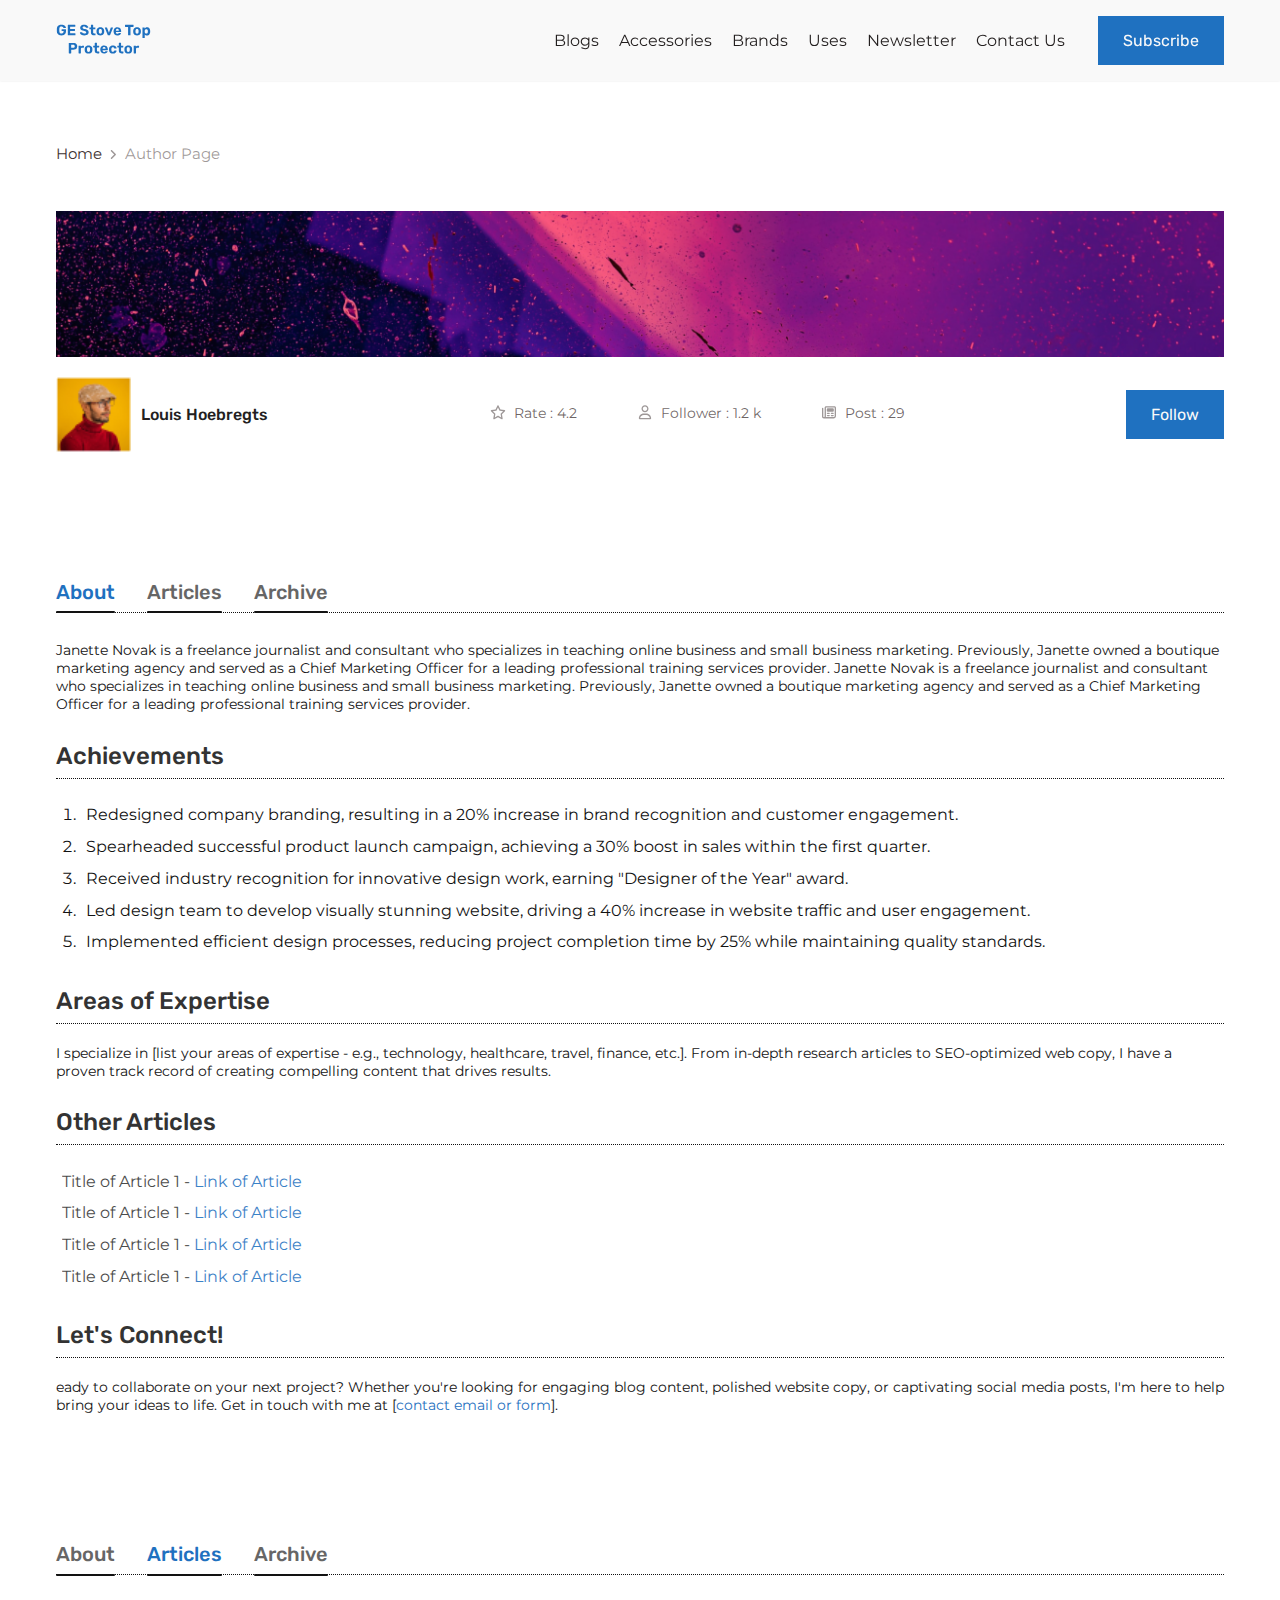
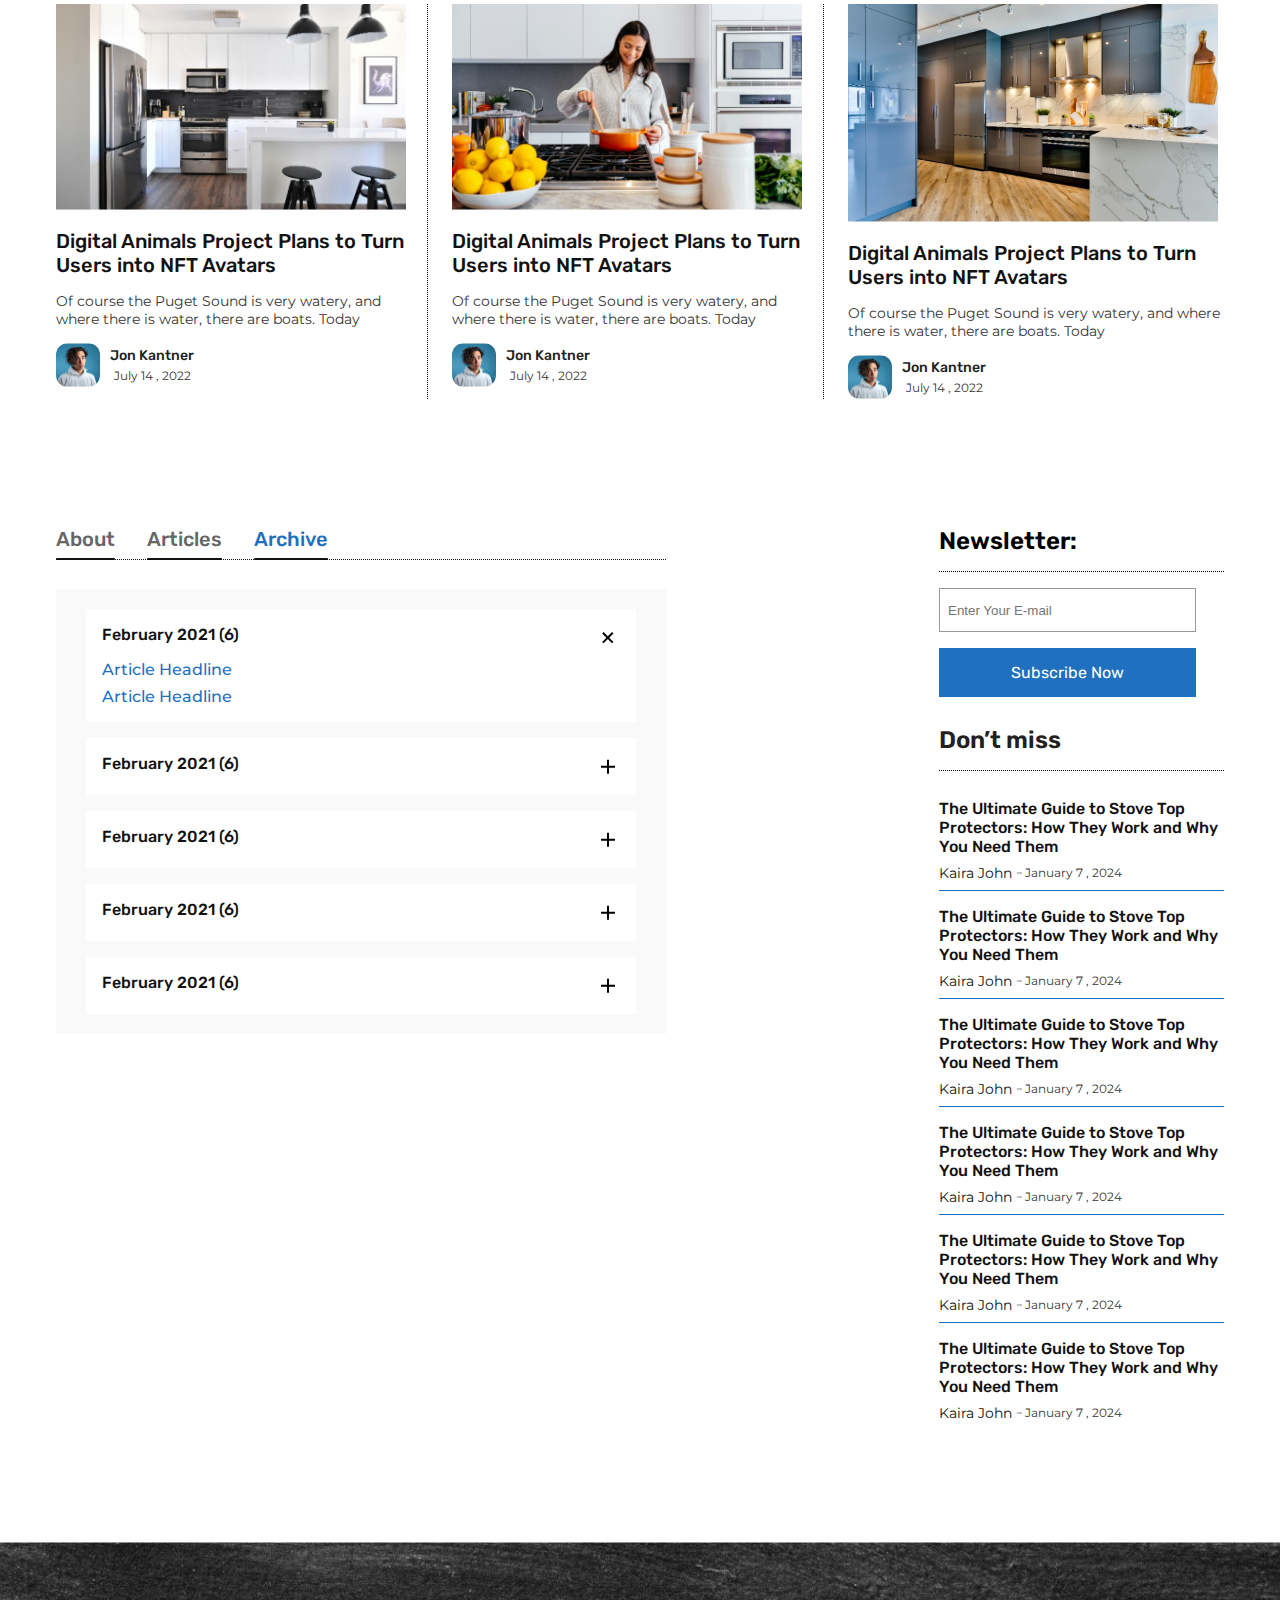
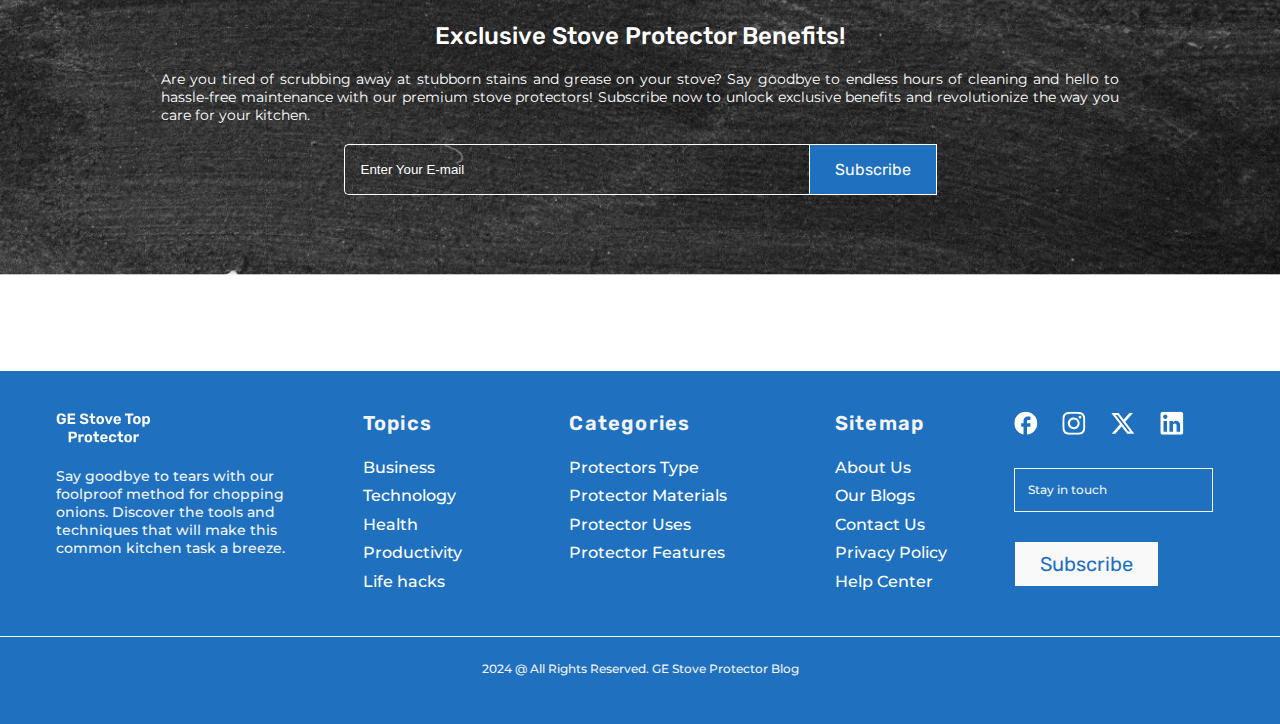
==== author_page.html @ 5ad6b48d "created the all pages" ====
<!DOCTYPE html>
<html lang="en">

<head>
    <meta charset="UTF-8">
    <meta name="viewport" content="width=device-width, initial-scale=1.0">
    <title>Author Page</title>
    <link rel="preconnect" href="https://fonts.googleapis.com">
    <link rel="preconnect" href="https://fonts.gstatic.com" crossorigin>
    <link
        href="https://fonts.googleapis.com/css2?family=Montserrat:ital,wght@0,100..900;1,100..900&family=Rubik:ital,wght@0,300..900;1,300..900&display=swap"
        rel="stylesheet">
    <link rel="stylesheet" href="css/global.css">
    <link rel="stylesheet" href="css/author_page.css">
</head>

<body>
    <!-- global_header -->
    <header>
        <div class="header_container container_1200 flex_row">
            <div class="logo">
                <a href="index.html"><img src="assets/header_GE_Stove_Top_Protector.svg" alt=""></a>
            </div>
            <div class="ryt_content_wrapper flex_row">
                <div class="nav_bar_wrapper">
                    <ul class="flex_row">
                        <li><a href="blog_page.html">Blogs</a></li>
                        <li><a href="">Accessories</a></li>
                        <li><a href="">Brands</a></li>
                        <li><a href="">Uses</a></li>
                        <li><a href="">Newsletter</a></li>
                        <li><a href="contact_us.html">Contact Us</a></li>
                    </ul>
                </div>
                <a href="" class="blue_btn global_btn">Subscribe</a>
            </div>
        </div>

        <!-- mobile_header -->
        <div class="mobile_header container_1200">
            <a href="index.html"><img src="assets/header_GE_Stove_Top_Protector.svg" alt=""></a>
            <div class="hamburger">
                <img class="hamburger_btn" src="assets/hamburger_btn.svg" alt="">
            </div>

        </div>
        <!-- menu_off_canvas start -->
        <div class="menu_off_canvas">
            <div class="menu_inner_wrapper flex_column">
                <div class="heading_row flex_row">
                    <a href="index.html"><img src="assets/header_GE_Stove_Top_Protector.svg" alt=""></a>

                    <div class="close_btn">
                        <img class="w_auto" src="assets/close_x_btn.svg" alt="">
                    </div>
                </div>

                <div class="lists_stove_protect flex_column">
                    <ul>
                        <li><a href="">Blogs</a></li>
                        <li><a href="">Accessories</a></li>
                        <li><a href="">Brands</a></li>
                        <li><a href="">Uses</a></li>
                        <li><a href="">Newsletter</a></li>
                        <li><a href="contact_us.html">Contact Us</a></li>
                        <li><a href="">Logout</a>
                            <img src="assets/logout.svg" alt="">
                        </li>
                    </ul>
                </div>
            </div>

        </div>

        <!-- overlay -->
        <div class="overlay"></div>
    </header>

    <main>
        <!-- breadcrumbs -->
        <nav class="breadcrumb_container container_1200  flex_row">
            <ol class="breadcrumb">
                <li class="breadcrumb-item"><a href="index.html">Home</a></li>
                <li><img class="w_auto" src="assets/grey_arrow_breadcrumbs.svg" alt=""></li>
                <li class="breadcrumb-item"><a href="author_page.html">Author Page</a></li>
            </ol>
        </nav>
        <!-- author_pg_sec_1 -->
        <section class="author_pg_sec_1">
            <div class="author_pg_sec_1_container container_1200 flex_column">
                <div class="inner_img_wrapper">
                    <img src="assets/author_1_img.png" alt="">
                </div>
                <!-- bottom col wrapper -->
                <div class="author_row_wrap flex_row">
                    <div class="inner_col_1 flex_row">
                        <a href=""><img src="assets/Louis_Hoebregts.png" alt=""></a>
                        <a href="">Louis Hoebregts</a>
                    </div>

                    <div class="inner_col_2_wrap flex_row">
                        <div class="col_1 flex_row">
                            <div class="star_img">
                                <img src="assets/star_grey_author_pg.svg" alt="">
                            </div>
                            <span>Rate : 4.2</span>
                        </div>
                        <div class="col_1 flex_row">
                            <div class="star_img">
                                <img src="assets/user_grey_author_pg.svg" alt="">
                            </div>
                            <span>Follower : 1.2 k</span>
                        </div>
                        <div class="col_1 flex_row">
                            <div class="star_img">
                                <img src="assets/post_icon.svg" alt="">
                            </div>
                            <span>Post : 29</span>
                        </div>
                    </div>
                    <!-- global_blue_btn -->
                    <a href="" class="blue_btn global_btn">Follow</a>
                </div>
            </div>

        </section>

        <!-- author_pg_sec_2 -->
        <section class="author_pg_sec_2">
            <div class="author_pg_sec_2_container container_1200 flex_column">
                <!-- column_1 -->
                <div class="abt_art_arc_wrapper flex_column">
                    <div class="heading_wrap flex_row">
                        <a href="">About</a>
                        <a href="">Articles</a>
                        <a href="">Archive</a>
                    </div>
                    <p>Janette Novak is a freelance journalist and consultant who specializes in teaching online
                        business and small business marketing. Previously, Janette owned a boutique marketing agency and
                        served as a Chief Marketing Officer for a leading professional training services provider.
                        Janette Novak is a freelance journalist and consultant who specializes in teaching online
                        business and small business marketing. Previously, Janette owned a boutique marketing agency and
                        served as a Chief Marketing Officer for a leading professional training services provider. </p>
                </div>
                <!-- column_2 -->
                <div class="achievements_wrap flex_column">
                    <span>Achievements</span>
                    <div class="inner_list">
                        <ul>
                            <li>Redesigned company branding, resulting in a 20% increase in brand recognition and
                                customer engagement.</li>
                            <li>Spearheaded successful product launch campaign, achieving a 30% boost in sales within
                                the first quarter.</li>
                            <li>Received industry recognition for innovative design work, earning "Designer of the Year"
                                award.</li>
                            <li>Led design team to develop visually stunning website, driving a 40% increase in website
                                traffic and user engagement.</li>
                            <li>Implemented efficient design processes, reducing project completion time by 25% while
                                maintaining quality standards.</li>
                        </ul>
                    </div>
                </div>
                <!-- column_3 -->
                <div class="area_expertise_wrap flex_column">
                    <span>Areas of Expertise</span>
                    <p>I specialize in [list your areas of expertise - e.g., technology, healthcare, travel, finance,
                        etc.]. From in-depth research articles to SEO-optimized web copy, I have a proven track record
                        of creating compelling content that drives results.</p>
                </div>
                <!-- column_4 -->
                <div class="other_article_wrap flex_column">
                    <span>Other Articles</span>
                    <div class="inner_article_list">
                        <ul>
                            <li>Title of Article 1 - <a href=""> Link of Article</a></li>
                            <li>Title of Article 1 - <a href=""> Link of Article</a></li>
                            <li>Title of Article 1 - <a href=""> Link of Article</a></li>
                            <li>Title of Article 1 - <a href=""> Link of Article</a></li>
                        </ul>
                    </div>
                </div>
                <!-- column_5 -->
                <div class="area_expertise_wrap flex_column">
                    <span>Let's Connect!</span>
                    <p>eady to collaborate on your next project? Whether you're looking for engaging blog content,
                        polished website copy, or captivating social media posts, I'm here to help bring your ideas to
                        life. Get in touch with me at [<a href="">contact email or form</a>].</p>
                </div>
            </div>
        </section>

        <!-- author_pg_sec_3 -->
        <section class="author_pg_sec_3">
            <div class="author_pg_sec_3_container container_1200 flex_column">
                <!--heading_wrap -->
                <div class="heading_wrap flex_row">
                    <a href="">About</a>
                    <a href="">Articles</a>
                    <a href="">Archive</a>
                </div>

                <div class="global_popular_posts_container flex_column">
                    <!-- global_inner_posts_wrapper -->
                    <div class="global_inner_posts_wrapper grid_row">
                        <!-- popular_post_1 -->
                        <div class="popular_post_1 flex_column">
                            <div class="img_col_1">
                                <a href="single_blog_page.html"><img src="assets/popular_post_1.png" alt=""></a>
                            </div>
                            <!-- content_col_2 -->
                            <div class="content_col_2 flex_column">
                                <a href="single_blog_page.html">Digital Animals Project Plans to Turn Users into NFT
                                    Avatars</a>
                                <p>Of course the Puget Sound is very watery, and where there is water, there are boats.
                                    Today</p>
                                <div class="author_info flex_row">
                                    <a href="author_page.html"><img src="assets/Jon Kantner.png" alt=""></a>
                                    <!-- ryt_name_content -->
                                    <div class="author_name flex_column">
                                        <a href="">Jon Kantner</a>
                                        <span>July 14 , 2022</span>
                                    </div>

                                </div>
                            </div>
                        </div>

                        <!-- popular_post_1 -->
                        <div class="popular_post_1 flex_column">
                            <div class="img_col_1">
                                <a href="single_blog_page.html"><img src="assets/popular_post_2.png" alt=""></a>
                            </div>
                            <!-- content_col_2 -->
                            <div class="content_col_2 flex_column">
                                <a href="single_blog_page.html">Digital Animals Project Plans to Turn Users into NFT
                                    Avatars</a>
                                <p>Of course the Puget Sound is very watery, and where there is water, there are boats.
                                    Today</p>
                                <div class="author_info flex_row">
                                    <a href="author_page.html"><img src="assets/Jon Kantner.png" alt=""></a>
                                    <!-- ryt_name_content -->
                                    <div class="author_name flex_column">
                                        <a href="">Jon Kantner</a>
                                        <span>July 14 , 2022</span>
                                    </div>

                                </div>
                            </div>
                        </div>

                        <!-- popular_post_1 -->
                        <div class="popular_post_1 flex_column">
                            <div class="img_col_1">
                                <a href="single_blog_page.html"><img src="assets/popular_post_3.png" alt=""></a>
                            </div>
                            <!-- content_col_2 -->
                            <div class="content_col_2 flex_column">
                                <a href="single_blog_page.html">Digital Animals Project Plans to Turn Users into NFT
                                    Avatars</a>
                                <p>Of course the Puget Sound is very watery, and where there is water, there are boats.
                                    Today</p>
                                <div class="author_info flex_row">
                                    <a href="author_page.html"><img src="assets/Jon Kantner.png" alt=""></a>
                                    <!-- ryt_name_content -->
                                    <div class="author_name flex_column">
                                        <a href="">Jon Kantner</a>
                                        <span>July 14 , 2022</span>
                                    </div>

                                </div>
                            </div>
                        </div>

                    </div>

                </div>
            </div>

        </section>

        <!-- author_pg_sec_4 -->
        <section class="author_pg_sec_4">
            <div class="author_pg_sec_4_container faq_sec container_1200 flex_row">
                <!-- lft_col -->
                <div class="lft_wrapper flex_column">
                    <div class="heading_wrap flex_row">
                        <a href="">About</a>
                        <a href="">Articles</a>
                        <a href="">Archive</a>
                    </div>
                    <!-- faq's -->
                    <div class="faq_container flex_column">
                        <div class="inner_faq_accordion_wrapper flex_column">

                            <div class="accordion_card active flex_row">
                                <!-- left content  -->
                                <div class="inner_content flex_column">
                                    <span>February 2021 (6)</span>
                                    <div class="faq_content flex_column">
                                        <a href="">Article Headline</a>
                                        <a href="">Article Headline</a>
                                    </div>
                                </div>
                                <!-- right content  -->
                                <img class="w_auto cross_x" src="assets/plus_black.svg" alt="">
                            </div>

                            <div class="accordion_card flex_row">
                                <!-- left content  -->
                                <div class="inner_content flex_column">
                                    <span>February 2021 (6)</span>
                                    <div class="faq_content flex_column">
                                        <a href="">Article Headline</a>
                                        <a href="">Article Headline</a>
                                    </div>
                                </div>
                                <!-- right content  -->
                                <img class="w_auto cross_x" src="assets/plus_black.svg" alt="">
                            </div>

                            <div class="accordion_card flex_row">
                                <!-- left content  -->
                                <div class="inner_content flex_column">
                                    <span>February 2021 (6)</span>
                                    <div class="faq_content flex_column">
                                        <a href="">Article Headline</a>
                                        <a href="">Article Headline</a>
                                    </div>
                                </div>
                                <!-- right content  -->
                                <img class="w_auto cross_x" src="assets/plus_black.svg" alt="">
                            </div>

                            <div class="accordion_card flex_row">
                                <!-- left content  -->
                                <div class="inner_content flex_column">
                                    <span>February 2021 (6)</span>
                                    <div class="faq_content flex_column">
                                        <a href="">Article Headline</a>
                                        <a href="">Article Headline</a>
                                    </div>
                                </div>
                                <!-- right content  -->
                                <img class="w_auto cross_x" src="assets/plus_black.svg" alt="">
                            </div>

                            <div class="accordion_card flex_row">
                                <!-- left content  -->
                                <div class="inner_content flex_column">
                                    <span>February 2021 (6)</span>
                                    <div class="faq_content flex_column">
                                        <a href="">Article Headline</a>
                                        <a href="">Article Headline</a>
                                    </div>
                                </div>
                                <!-- right content  -->
                                <img class="w_auto cross_x" src="assets/plus_black.svg" alt="">
                            </div>

                        </div>
                    </div>

                </div>

                <!-- ryt_col -->
                <div class="global_social_wrapper r_col_wrapper flex_column">

                    <!-- col_2 -->
                    <div class="col_2 flex_column">
                        <span>Newsletter:</span>
                        <div class="inner_content flex_column">
                            <input type="text" placeholder="Enter Your E-mail">
                            <button>Subscribe Now</button>
                        </div>
                    </div>

                    <!-- col_3 -->
                    <div class="r_col_container flex_column">
                        <span>Don’t miss</span>
                        <!-- latest_post_1 -->
                        <div class="post_1">
                            <a href="">The Ultimate Guide to Stove Top Protectors: How They Work and Why You Need
                                Them</a>
                            <!-- author_name and date make_global -->
                            <div class="profile_info flex_row">
                                <div class="user flex_row">
                                    <a class="grey_txt" href="">Kaira John</a>
                                </div>
                                <div class="date_info flex_row">
                                    <span>January 7 , 2024</span>
                                </div>
                            </div>
                        </div>
                        <!-- latest_post_1 -->
                        <div class="post_1">
                            <a href="">The Ultimate Guide to Stove Top Protectors: How They Work and Why You Need
                                Them</a>
                            <!-- author_name and date make_global -->
                            <div class="profile_info flex_row">
                                <div class="user flex_row">
                                    <a class="grey_txt" href="">Kaira John</a>
                                </div>
                                <div class="date_info flex_row">
                                    <span>January 7 , 2024</span>
                                </div>
                            </div>
                        </div>

                        <!-- latest_post_1 -->
                        <div class="post_1">
                            <a href="">The Ultimate Guide to Stove Top Protectors: How They Work and
                                Why
                                You Need Them</a>
                            <!-- author_name and date make_global -->
                            <div class="profile_info flex_row">
                                <div class="user flex_row">
                                    <a class="grey_txt" href="">Kaira John</a>
                                </div>
                                <div class="date_info flex_row">
                                    <span>January 7 , 2024</span>
                                </div>
                            </div>
                        </div>
                        <!-- latest_post_1 -->
                        <div class="post_1">
                            <a href="">The Ultimate Guide to Stove Top Protectors: How They Work and Why You Need
                                Them</a>
                            <!-- author_name and date make_global -->
                            <div class="profile_info flex_row">
                                <div class="user flex_row">
                                    <a class="grey_txt" href="">Kaira John</a>
                                </div>
                                <div class="date_info flex_row">
                                    <span>January 7 , 2024</span>
                                </div>
                            </div>
                        </div>

                        <!-- latest_post_1 -->
                        <div class="post_1">
                            <a href="">The Ultimate Guide to Stove Top Protectors: How They Work and Why You Need
                                Them</a>
                            <!-- author_name and date make_global -->
                            <div class="profile_info flex_row">
                                <div class="user flex_row">
                                    <a class="grey_txt" href="">Kaira John</a>
                                </div>
                                <div class="date_info flex_row">
                                    <span>January 7 , 2024</span>
                                </div>
                            </div>
                        </div>

                        <!-- latest_post_1 -->
                        <div class="post_1">
                            <a href="">The Ultimate Guide to Stove Top Protectors: How They Work and Why You Need
                                Them</a>
                            <!-- author_name and date make_global -->
                            <div class="profile_info flex_row">
                                <div class="user flex_row">
                                    <a class="grey_txt" href="">Kaira John</a>
                                </div>
                                <div class="date_info flex_row">
                                    <span>January 7 , 2024</span>
                                </div>
                            </div>
                        </div>


                    </div>

                </div>

            </div>

        </section>

        <!-- global_subscribe_update start -->
        <section class="global_subscribe_update">
            <div class="subscribe_update_container sub_container flex_column">
                <h1>Exclusive Stove Protector Benefits!</h1>
                <p>Are you tired of scrubbing away at stubborn stains and grease on your stove? Say goodbye to endless
                    hours of cleaning and hello to hassle-free maintenance with our premium stove protectors! Subscribe
                    now to unlock exclusive benefits and revolutionize the way you care for your kitchen.</p>

                <form action="" class="flex_row">
                    <input type="email" placeholder="Enter Your E-mail">
                    <!-- global green button -->
                    <button class="blue_btn global_btn">Subscribe</button>
                </form>
            </div>
        </section>
        <!-- global_subscribe_update end -->

    </main>

    <!-- global_footer -->
    <footer>
        <div class="inner_container container_1200 flex_row">
            <div class="col_1 flex_column">
                <!-- <h4>LG Stove Protector</h4> -->
                <a href="index.html"><img class="w_auto" src="assets/footer_GE_Stove_Top_Protector.svg" alt=""></a>
                <p>Say goodbye to tears with our foolproof method for chopping onions. Discover the tools and techniques
                    that will make this common kitchen task a breeze.</p>
            </div>
            <div class="inner_li_columns_wrap flex_row">

                <div class="col_1 li_column flex_column">
                    <span>Topics</span>
                    <ul>
                        <li><a href="">Business</a></li>
                        <li><a href="">Technology</a></li>
                        <li><a href="">Health</a></li>
                        <li><a href="">Productivity</a></li>
                        <li><a href="">Life hacks</a></li>
                    </ul>
                </div>

                <div class="col_1 li_column flex_column">
                    <span>Categories</span>
                    <ul>
                        <li><a href="">Protectors Type</a></li>
                        <li><a href="">Protector Materials</a></li>
                        <li><a href="">Protector Uses</a></li>
                        <li><a href="">Protector Features</a></li>

                    </ul>
                </div>

                <div class="col_1 li_column flex_column">
                    <span>Sitemap</span>
                    <ul>
                        <li><a href="">About Us</a></li>
                        <li><a href="">Our Blogs</a></li>
                        <li><a href="contact_us.html">Contact Us</a></li>
                        <li><a href="">Privacy Policy</a></li>
                        <li><a href="">Help Center</a></li>

                    </ul>
                </div>
            </div>

            <div class="inner_social_link_col flex_column">

                <div class="social_icons_container  flex_row">
                    <a href=""><svg width="25" height="25" viewBox="0 0 25 25" fill="none"
                            xmlns="http://www.w3.org/2000/svg">
                            <g clip-path="url(#clip0_484_1281)">
                                <path
                                    d="M24.3203 12.8567C24.3203 6.21613 18.9443 0.82666 12.3203 0.82666C5.69631 0.82666 0.320312 6.21613 0.320312 12.8567C0.320312 18.6793 4.44831 23.5274 9.92031 24.6462V16.4658H7.52031V12.8567H9.92031V9.84922C9.92031 7.52741 11.8043 5.63869 14.1203 5.63869H17.1203V9.24771H14.7203C14.0603 9.24771 13.5203 9.78907 13.5203 10.4507V12.8567H17.1203V16.4658H13.5203V24.8267C19.5803 24.2252 24.3203 19.1003 24.3203 12.8567Z"
                                    fill="white" />
                            </g>
                            <defs>
                                <clipPath id="clip0_484_1281">
                                    <rect width="24" height="24" fill="white" transform="translate(0.320312 0.82666)" />
                                </clipPath>
                            </defs>
                        </svg></a>
                    <a href=""><svg width="25" height="25" viewBox="0 0 25 25" fill="none"
                            xmlns="http://www.w3.org/2000/svg">
                            <g clip-path="url(#clip0_484_1280)">
                                <path
                                    d="M12.3203 0.82666C9.06381 0.82666 8.65431 0.84166 7.37481 0.89866C6.09531 0.95866 5.22381 1.15966 4.46031 1.45666C3.65945 1.75789 2.93405 2.2304 2.33481 2.84116C1.72443 3.4407 1.25197 4.16602 0.950312 4.96666C0.653312 5.72866 0.450813 6.60166 0.392312 7.87666C0.335313 9.15916 0.320312 9.56716 0.320312 12.8282C0.320312 16.0862 0.335313 16.4942 0.392312 17.7737C0.452312 19.0517 0.653312 19.9232 0.950312 20.6867C1.25781 21.4757 1.66731 22.1447 2.33481 22.8122C3.00081 23.4797 3.66981 23.8907 4.45881 24.1967C5.22381 24.4937 6.09381 24.6962 7.37181 24.7547C8.65281 24.8117 9.06081 24.8267 12.3203 24.8267C15.5798 24.8267 15.9863 24.8117 17.2673 24.7547C18.5438 24.6947 19.4183 24.4937 20.1818 24.1967C20.9822 23.8953 21.707 23.4228 22.3058 22.8122C22.9733 22.1447 23.3828 21.4757 23.6903 20.6867C23.9858 19.9232 24.1883 19.0517 24.2483 17.7737C24.3053 16.4942 24.3203 16.0862 24.3203 12.8267C24.3203 9.56716 24.3053 9.15916 24.2483 7.87816C24.1883 6.60166 23.9858 5.72866 23.6903 4.96666C23.3887 4.166 22.9162 3.44067 22.3058 2.84116C21.7068 2.23017 20.9813 1.75763 20.1803 1.45666C19.4153 1.15966 18.5423 0.95716 17.2658 0.89866C15.9848 0.84166 15.5783 0.82666 12.3173 0.82666H12.3218H12.3203ZM11.2448 2.98966H12.3218C15.5258 2.98966 15.9053 3.00016 17.1698 3.05866C18.3398 3.11116 18.9758 3.30766 19.3988 3.47116C19.9583 3.68866 20.3588 3.94966 20.7788 4.36966C21.1988 4.78966 21.4583 5.18866 21.6758 5.74966C21.8408 6.17116 22.0358 6.80716 22.0883 7.97716C22.1468 9.24166 22.1588 9.62116 22.1588 12.8237C22.1588 16.0262 22.1468 16.4072 22.0883 17.6717C22.0358 18.8417 21.8393 19.4762 21.6758 19.8992C21.4834 20.4202 21.1764 20.8913 20.7773 21.2777C20.3573 21.6977 19.9583 21.9572 19.3973 22.1747C18.9773 22.3397 18.3413 22.5347 17.1698 22.5887C15.9053 22.6457 15.5258 22.6592 12.3218 22.6592C9.11781 22.6592 8.73681 22.6457 7.47231 22.5887C6.30231 22.5347 5.66781 22.3397 5.24481 22.1747C4.72356 21.9825 4.252 21.676 3.86481 21.2777C3.46544 20.8907 3.1579 20.4191 2.96481 19.8977C2.80131 19.4762 2.60481 18.8402 2.55231 17.6702C2.49531 16.4057 2.48331 16.0262 2.48331 12.8207C2.48331 9.61666 2.49531 9.23866 2.55231 7.97416C2.60631 6.80416 2.80131 6.16816 2.96631 5.74516C3.18381 5.18566 3.44481 4.78516 3.86481 4.36516C4.28481 3.94516 4.68381 3.68566 5.24481 3.46816C5.66781 3.30316 6.30231 3.10816 7.47231 3.05416C8.57931 3.00316 9.00831 2.98816 11.2448 2.98666V2.98966ZM18.7268 4.98166C18.5377 4.98166 18.3505 5.01891 18.1757 5.09127C18.001 5.16364 17.8423 5.26971 17.7086 5.40343C17.5749 5.53714 17.4688 5.69589 17.3964 5.8706C17.3241 6.0453 17.2868 6.23256 17.2868 6.42166C17.2868 6.61076 17.3241 6.79802 17.3964 6.97272C17.4688 7.14743 17.5749 7.30618 17.7086 7.43989C17.8423 7.57361 18.001 7.67968 18.1757 7.75205C18.3505 7.82441 18.5377 7.86166 18.7268 7.86166C19.1087 7.86166 19.475 7.70995 19.745 7.43989C20.0151 7.16984 20.1668 6.80357 20.1668 6.42166C20.1668 6.03975 20.0151 5.67348 19.745 5.40343C19.475 5.13337 19.1087 4.98166 18.7268 4.98166ZM12.3218 6.66466C11.5044 6.65191 10.6927 6.80189 9.93378 7.10587C9.17491 7.40985 8.48409 7.86177 7.90154 8.4353C7.31899 9.00882 6.85636 9.69251 6.54057 10.4466C6.22479 11.2006 6.06216 12.0099 6.06216 12.8274C6.06216 13.6449 6.22479 14.4542 6.54057 15.2083C6.85636 15.9623 7.31899 16.646 7.90154 17.2195C8.48409 17.7931 9.17491 18.245 9.93378 18.5489C10.6927 18.8529 11.5044 19.0029 12.3218 18.9902C13.9396 18.9649 15.4826 18.3045 16.6178 17.1515C17.7529 15.9985 18.3892 14.4454 18.3892 12.8274C18.3892 11.2094 17.7529 9.65628 16.6178 8.50328C15.4826 7.35029 13.9396 6.6899 12.3218 6.66466ZM12.3218 8.82616C13.3828 8.82616 14.4004 9.24764 15.1506 9.99788C15.9008 10.7481 16.3223 11.7657 16.3223 12.8267C16.3223 13.8877 15.9008 14.9052 15.1506 15.6554C14.4004 16.4057 13.3828 16.8272 12.3218 16.8272C11.2608 16.8272 10.2433 16.4057 9.49303 15.6554C8.74279 14.9052 8.32131 13.8877 8.32131 12.8267C8.32131 11.7657 8.74279 10.7481 9.49303 9.99788C10.2433 9.24764 11.2608 8.82616 12.3218 8.82616Z"
                                    fill="white" />
                            </g>
                            <defs>
                                <clipPath id="clip0_484_1280">
                                    <rect width="24" height="24" fill="white" transform="translate(0.320312 0.82666)" />
                                </clipPath>
                            </defs>
                        </svg></a>
                    <a href=""><svg width="25" height="25" viewBox="0 0 25 25" fill="none"
                            xmlns="http://www.w3.org/2000/svg">
                            <g clip-path="url(#clip0_484_1283)">
                                <path
                                    d="M19.2213 1.97998H22.9013L14.8613 11.17L24.3203 23.673H16.9143L11.1143 16.089L4.47631 23.673H0.794313L9.39431 13.843L0.320312 1.98098H7.91431L13.1573 8.91298L19.2213 1.97998ZM17.9303 21.471H19.9693L6.80631 4.06698H4.61831L17.9303 21.471Z"
                                    fill="white" />
                            </g>
                            <defs>
                                <clipPath id="clip0_484_1283">
                                    <rect width="24" height="24" fill="white" transform="translate(0.320312 0.82666)" />
                                </clipPath>
                            </defs>
                        </svg></a>
                    <a href=""><svg width="25" height="25" viewBox="0 0 25 25" fill="none"
                            xmlns="http://www.w3.org/2000/svg">
                            <g clip-path="url(#clip0_484_1282)">
                                <path
                                    d="M21.6536 0.82666C22.3609 0.82666 23.0392 1.10761 23.5393 1.60771C24.0394 2.10781 24.3203 2.78608 24.3203 3.49333V22.16C24.3203 22.8672 24.0394 23.5455 23.5393 24.0456C23.0392 24.5457 22.3609 24.8267 21.6536 24.8267H2.98698C2.27974 24.8267 1.60146 24.5457 1.10136 24.0456C0.601264 23.5455 0.320313 22.8672 0.320312 22.16V3.49333C0.320312 2.78608 0.601264 2.10781 1.10136 1.60771C1.60146 1.10761 2.27974 0.82666 2.98698 0.82666H21.6536ZM20.987 21.4933V14.4267C20.987 13.2739 20.529 12.1683 19.7139 11.3531C18.8987 10.5379 17.7931 10.08 16.6403 10.08C15.507 10.08 14.187 10.7733 13.547 11.8133V10.3333H9.82698V21.4933H13.547V14.92C13.547 13.8933 14.3736 13.0533 15.4003 13.0533C15.8954 13.0533 16.3702 13.25 16.7202 13.6001C17.0703 13.9501 17.267 14.4249 17.267 14.92V21.4933H20.987ZM5.49365 8.23999C6.08773 8.23999 6.65748 8.00399 7.07757 7.58391C7.49765 7.16383 7.73365 6.59408 7.73365 5.99999C7.73365 4.75999 6.73365 3.74666 5.49365 3.74666C4.89603 3.74666 4.32288 3.98406 3.9003 4.40665C3.47772 4.82923 3.24031 5.40237 3.24031 5.99999C3.24031 7.23999 4.25365 8.23999 5.49365 8.23999ZM7.34698 21.4933V10.3333H3.65365V21.4933H7.34698Z"
                                    fill="white" />
                            </g>
                            <defs>
                                <clipPath id="clip0_484_1282">
                                    <rect width="24" height="24" fill="white" transform="translate(0.320312 0.82666)" />
                                </clipPath>
                            </defs>
                        </svg></a>
                </div>

                <div class="btn">
                    <a href="">Stay in touch</a>
                </div>

                <!-- global_white_btn -->
                <a href="" class="footer_btn white_btn global_btn">Subscribe</a>

            </div>

        </div>

        <!-- mobile_footer -->
        <div class="mobile_footer container_1200 flex_column">
            <div class="col_1 flex_column">
                <a href="index.html"><img class="w_auto" src="assets/mobile_footer_GE_Stove_Top.svg" alt=""></a>
                <p>Say goodbye to tears with our foolproof method for chopping onions. Discover the tools and techniques
                    that will make this common kitchen task a breeze.</p>

            </div>

            <div class="faq_sec inner_li_columns_wrap flex_column">

                <div class="accordion_card active li_column flex_column">
                    <div class="accordion_footer flex_row">
                        <span>Topics</span>
                        <img class="w_auto rotate_180" src="assets/arrow_down_white.svg" alt="">
                    </div>
                    <ul class="faq_content">
                        <li><a href="">Business</a></li>
                        <li><a href="">Technology</a></li>
                        <li><a href="">Health</a></li>
                        <li><a href="">Productivity</a></li>
                        <li><a href="">Life hacks</a></li>
                    </ul>
                </div>

                <div class="accordion_card li_column flex_column">
                    <div class="accordion_footer flex_row">
                        <span>Categories</span>
                        <img class="w_auto rotate_180" src="assets/arrow_down_white.svg" alt="">
                    </div>
                    <ul class="faq_content">
                        <li><a href="">Protectors Type</a></li>
                        <li><a href="">Protector Materials</a></li>
                        <li><a href="">Protector Uses</a></li>
                        <li><a href="">Protector Features</a></li>

                    </ul>
                </div>

                <div class="accordion_card li_column flex_column">
                    <div class="accordion_footer flex_row">
                        <span>Sitemap</span>
                        <img class="w_auto rotate_180" src="assets/arrow_down_white.svg" alt="">
                    </div>
                    <ul class="faq_content">
                        <li><a href="">About Us</a></li>
                        <li><a href="">Our Blogs</a></li>
                        <li><a href="contact_us.html">Contact Us</a></li>
                        <li><a href="">Privacy Policy</a></li>
                        <li><a href="">Help Center</a></li>

                    </ul>
                </div>

            </div>

            <div class="inner_social_link_col flex_column">

                <div class="mobile_btn_wrap flex_column">
                    <div class="btn">
                        <a href="">Stay in touch</a>
                    </div>

                    <!-- global white button -->
                    <a href="" class="white_btn global_btn">Subscribe</a>
                </div>

                <div class="social_icons_container  flex_row">
                    <a href=""><svg width="25" height="25" viewBox="0 0 25 25" fill="none"
                            xmlns="http://www.w3.org/2000/svg">
                            <g clip-path="url(#clip0_484_1281)">
                                <path
                                    d="M24.3203 12.8567C24.3203 6.21613 18.9443 0.82666 12.3203 0.82666C5.69631 0.82666 0.320312 6.21613 0.320312 12.8567C0.320312 18.6793 4.44831 23.5274 9.92031 24.6462V16.4658H7.52031V12.8567H9.92031V9.84922C9.92031 7.52741 11.8043 5.63869 14.1203 5.63869H17.1203V9.24771H14.7203C14.0603 9.24771 13.5203 9.78907 13.5203 10.4507V12.8567H17.1203V16.4658H13.5203V24.8267C19.5803 24.2252 24.3203 19.1003 24.3203 12.8567Z"
                                    fill="white" />
                            </g>
                            <defs>
                                <clipPath id="clip0_484_1281">
                                    <rect width="24" height="24" fill="white" transform="translate(0.320312 0.82666)" />
                                </clipPath>
                            </defs>
                        </svg></a>
                    <a href=""><svg width="25" height="25" viewBox="0 0 25 25" fill="none"
                            xmlns="http://www.w3.org/2000/svg">
                            <g clip-path="url(#clip0_484_1280)">
                                <path
                                    d="M12.3203 0.82666C9.06381 0.82666 8.65431 0.84166 7.37481 0.89866C6.09531 0.95866 5.22381 1.15966 4.46031 1.45666C3.65945 1.75789 2.93405 2.2304 2.33481 2.84116C1.72443 3.4407 1.25197 4.16602 0.950312 4.96666C0.653312 5.72866 0.450813 6.60166 0.392312 7.87666C0.335313 9.15916 0.320312 9.56716 0.320312 12.8282C0.320312 16.0862 0.335313 16.4942 0.392312 17.7737C0.452312 19.0517 0.653312 19.9232 0.950312 20.6867C1.25781 21.4757 1.66731 22.1447 2.33481 22.8122C3.00081 23.4797 3.66981 23.8907 4.45881 24.1967C5.22381 24.4937 6.09381 24.6962 7.37181 24.7547C8.65281 24.8117 9.06081 24.8267 12.3203 24.8267C15.5798 24.8267 15.9863 24.8117 17.2673 24.7547C18.5438 24.6947 19.4183 24.4937 20.1818 24.1967C20.9822 23.8953 21.707 23.4228 22.3058 22.8122C22.9733 22.1447 23.3828 21.4757 23.6903 20.6867C23.9858 19.9232 24.1883 19.0517 24.2483 17.7737C24.3053 16.4942 24.3203 16.0862 24.3203 12.8267C24.3203 9.56716 24.3053 9.15916 24.2483 7.87816C24.1883 6.60166 23.9858 5.72866 23.6903 4.96666C23.3887 4.166 22.9162 3.44067 22.3058 2.84116C21.7068 2.23017 20.9813 1.75763 20.1803 1.45666C19.4153 1.15966 18.5423 0.95716 17.2658 0.89866C15.9848 0.84166 15.5783 0.82666 12.3173 0.82666H12.3218H12.3203ZM11.2448 2.98966H12.3218C15.5258 2.98966 15.9053 3.00016 17.1698 3.05866C18.3398 3.11116 18.9758 3.30766 19.3988 3.47116C19.9583 3.68866 20.3588 3.94966 20.7788 4.36966C21.1988 4.78966 21.4583 5.18866 21.6758 5.74966C21.8408 6.17116 22.0358 6.80716 22.0883 7.97716C22.1468 9.24166 22.1588 9.62116 22.1588 12.8237C22.1588 16.0262 22.1468 16.4072 22.0883 17.6717C22.0358 18.8417 21.8393 19.4762 21.6758 19.8992C21.4834 20.4202 21.1764 20.8913 20.7773 21.2777C20.3573 21.6977 19.9583 21.9572 19.3973 22.1747C18.9773 22.3397 18.3413 22.5347 17.1698 22.5887C15.9053 22.6457 15.5258 22.6592 12.3218 22.6592C9.11781 22.6592 8.73681 22.6457 7.47231 22.5887C6.30231 22.5347 5.66781 22.3397 5.24481 22.1747C4.72356 21.9825 4.252 21.676 3.86481 21.2777C3.46544 20.8907 3.1579 20.4191 2.96481 19.8977C2.80131 19.4762 2.60481 18.8402 2.55231 17.6702C2.49531 16.4057 2.48331 16.0262 2.48331 12.8207C2.48331 9.61666 2.49531 9.23866 2.55231 7.97416C2.60631 6.80416 2.80131 6.16816 2.96631 5.74516C3.18381 5.18566 3.44481 4.78516 3.86481 4.36516C4.28481 3.94516 4.68381 3.68566 5.24481 3.46816C5.66781 3.30316 6.30231 3.10816 7.47231 3.05416C8.57931 3.00316 9.00831 2.98816 11.2448 2.98666V2.98966ZM18.7268 4.98166C18.5377 4.98166 18.3505 5.01891 18.1757 5.09127C18.001 5.16364 17.8423 5.26971 17.7086 5.40343C17.5749 5.53714 17.4688 5.69589 17.3964 5.8706C17.3241 6.0453 17.2868 6.23256 17.2868 6.42166C17.2868 6.61076 17.3241 6.79802 17.3964 6.97272C17.4688 7.14743 17.5749 7.30618 17.7086 7.43989C17.8423 7.57361 18.001 7.67968 18.1757 7.75205C18.3505 7.82441 18.5377 7.86166 18.7268 7.86166C19.1087 7.86166 19.475 7.70995 19.745 7.43989C20.0151 7.16984 20.1668 6.80357 20.1668 6.42166C20.1668 6.03975 20.0151 5.67348 19.745 5.40343C19.475 5.13337 19.1087 4.98166 18.7268 4.98166ZM12.3218 6.66466C11.5044 6.65191 10.6927 6.80189 9.93378 7.10587C9.17491 7.40985 8.48409 7.86177 7.90154 8.4353C7.31899 9.00882 6.85636 9.69251 6.54057 10.4466C6.22479 11.2006 6.06216 12.0099 6.06216 12.8274C6.06216 13.6449 6.22479 14.4542 6.54057 15.2083C6.85636 15.9623 7.31899 16.646 7.90154 17.2195C8.48409 17.7931 9.17491 18.245 9.93378 18.5489C10.6927 18.8529 11.5044 19.0029 12.3218 18.9902C13.9396 18.9649 15.4826 18.3045 16.6178 17.1515C17.7529 15.9985 18.3892 14.4454 18.3892 12.8274C18.3892 11.2094 17.7529 9.65628 16.6178 8.50328C15.4826 7.35029 13.9396 6.6899 12.3218 6.66466ZM12.3218 8.82616C13.3828 8.82616 14.4004 9.24764 15.1506 9.99788C15.9008 10.7481 16.3223 11.7657 16.3223 12.8267C16.3223 13.8877 15.9008 14.9052 15.1506 15.6554C14.4004 16.4057 13.3828 16.8272 12.3218 16.8272C11.2608 16.8272 10.2433 16.4057 9.49303 15.6554C8.74279 14.9052 8.32131 13.8877 8.32131 12.8267C8.32131 11.7657 8.74279 10.7481 9.49303 9.99788C10.2433 9.24764 11.2608 8.82616 12.3218 8.82616Z"
                                    fill="white" />
                            </g>
                            <defs>
                                <clipPath id="clip0_484_1280">
                                    <rect width="24" height="24" fill="white" transform="translate(0.320312 0.82666)" />
                                </clipPath>
                            </defs>
                        </svg></a>
                    <a href=""><svg width="25" height="25" viewBox="0 0 25 25" fill="none"
                            xmlns="http://www.w3.org/2000/svg">
                            <g clip-path="url(#clip0_484_1283)">
                                <path
                                    d="M19.2213 1.97998H22.9013L14.8613 11.17L24.3203 23.673H16.9143L11.1143 16.089L4.47631 23.673H0.794313L9.39431 13.843L0.320312 1.98098H7.91431L13.1573 8.91298L19.2213 1.97998ZM17.9303 21.471H19.9693L6.80631 4.06698H4.61831L17.9303 21.471Z"
                                    fill="white" />
                            </g>
                            <defs>
                                <clipPath id="clip0_484_1283">
                                    <rect width="24" height="24" fill="white" transform="translate(0.320312 0.82666)" />
                                </clipPath>
                            </defs>
                        </svg></a>
                    <a href=""><svg width="25" height="25" viewBox="0 0 25 25" fill="none"
                            xmlns="http://www.w3.org/2000/svg">
                            <g clip-path="url(#clip0_484_1282)">
                                <path
                                    d="M21.6536 0.82666C22.3609 0.82666 23.0392 1.10761 23.5393 1.60771C24.0394 2.10781 24.3203 2.78608 24.3203 3.49333V22.16C24.3203 22.8672 24.0394 23.5455 23.5393 24.0456C23.0392 24.5457 22.3609 24.8267 21.6536 24.8267H2.98698C2.27974 24.8267 1.60146 24.5457 1.10136 24.0456C0.601264 23.5455 0.320313 22.8672 0.320312 22.16V3.49333C0.320312 2.78608 0.601264 2.10781 1.10136 1.60771C1.60146 1.10761 2.27974 0.82666 2.98698 0.82666H21.6536ZM20.987 21.4933V14.4267C20.987 13.2739 20.529 12.1683 19.7139 11.3531C18.8987 10.5379 17.7931 10.08 16.6403 10.08C15.507 10.08 14.187 10.7733 13.547 11.8133V10.3333H9.82698V21.4933H13.547V14.92C13.547 13.8933 14.3736 13.0533 15.4003 13.0533C15.8954 13.0533 16.3702 13.25 16.7202 13.6001C17.0703 13.9501 17.267 14.4249 17.267 14.92V21.4933H20.987ZM5.49365 8.23999C6.08773 8.23999 6.65748 8.00399 7.07757 7.58391C7.49765 7.16383 7.73365 6.59408 7.73365 5.99999C7.73365 4.75999 6.73365 3.74666 5.49365 3.74666C4.89603 3.74666 4.32288 3.98406 3.9003 4.40665C3.47772 4.82923 3.24031 5.40237 3.24031 5.99999C3.24031 7.23999 4.25365 8.23999 5.49365 8.23999ZM7.34698 21.4933V10.3333H3.65365V21.4933H7.34698Z"
                                    fill="white" />
                            </g>
                            <defs>
                                <clipPath id="clip0_484_1282">
                                    <rect width="24" height="24" fill="white" transform="translate(0.320312 0.82666)" />
                                </clipPath>
                            </defs>
                        </svg></a>
                </div>

            </div>


        </div>

        <!-- bottom line -->
        <div class="divider">
        </div>

        <div class="copyright_col">
            <p>2024 @ All Rights Reserved. GE Stove Protector Blog</p>
        </div>
    </footer>

    <!-- JS -->
    <script src="js/global.js"></script>
</body>

</html>
---- css/global.css ----
/*---------- global_custom_css_ start ----------*/
*,
*::after,
*::before {
  padding: 0;
  margin: 0;
  box-sizing: border-box;
}

:root {
  --primary_heading_blue_clr: #1f71c0;
  --secondary_heading_black_clr: #121212;
  --heading_txt_brown_clr: #231f1f;
  --light_grey_clr: #363535;
  --sub_heading_grey_clr: #3e3c3c;
  --dark_charcoal_clr: #333333;
  --white_body_clr: #ffffff;
  --white_smoke_clr: #f4f4f4;
  --bg_white_smoke_clr: #f9f9f9;
  --rubik_font_family: "Rubik", sans-serif;
  --montserrat_font_family: "Montserrat", sans-serif;
}

body {
  background-color: var(--white_body_clr);
  font-family: var(--montserrat_font_family);
}

html {
  scroll-behavior: smooth;
}

.w_auto {
  width: auto;
}

img,
picture {
  width: 100%;
}

span,
a {
  display: inline-block;
  text-decoration: none;
}

.container_1200 {
  max-width: 1200px;
  margin-inline: auto;
  padding: 1rem 1rem;
}

h1 {
  font-size: 1.5rem;
}

h2 {
  font-size: 1.3rem;
}

h3 {
  font-size: 1.25rem;
}

p {
  font-size: 0.875rem;
  font-weight: 400;
}

.flex_row {
  display: flex;
}

.flex_column {
  display: flex;
  flex-direction: column;
}

.grid_row {
  display: grid;
}

section {
  margin-bottom: 6rem;
}

main {
  margin-top: 8rem;
}

.global_btn {
  font-family: var(--rubik_font_family);
  font-weight: 400;
  font-size: 1rem;
  display: flex;
  align-items: center;
  justify-content: center;
  cursor: pointer;
}

.blue_btn {
  background-color: var(--primary_heading_blue_clr);
  color: var(--bg_white_smoke_clr);
  border: none;
  padding: 15px 25px;
  width: max-content;
}

.blue_btn:hover {
  background-color: var(--bg_white_smoke_clr);
  color: var(--primary_heading_blue_clr);
  border: 1px solid var(--primary_heading_blue_clr);
}

.white_btn {
  color: var(--primary_heading_blue_clr);
  width: max-content;
  padding: 15px 25px;
  background-color: var(--bg_white_smoke_clr);
  border: 1px solid var(--primary_heading_blue_clr);
}

.white_btn:hover {
  color: var(--bg_white_smoke_clr);
  border: 1px solid var(--white_smoke_clr);
  background-color: var(--primary_heading_blue_clr);
}

/* global_heading_bar */
.global_heading_bar {
  align-items: center;
  justify-content: space-between;
}

.global_heading_bar .lft_heading span {
  font-size: 1.5rem;
  font-weight: 500;
  font-family: var(--rubik_font_family);
  color: var(--secondary_heading_black_clr);
  position: relative;
  margin-left: 1rem;
}

.global_heading_bar .lft_heading span::before {
  content: "";
  width: 4px;
  height: 10px;
  border-radius: 12px;
  background-color: var(--primary_heading_blue_clr);
  position: absolute;
  transform: translate(-50%, 50%);
  top: 3px;
  left: -6px;
}

.global_heading_bar .ryt_slider_btn {
  display: inline-flex;
  align-items: center;
  gap: 1.25rem;
}

.global_heading_bar .ryt_slider_btn button {
  display: flex;
  background-color: #f5f5f5;
  border: none;
  align-items: center;
  padding: 0.5rem;
}


/* breadcrumbs start css */
.breadcrumb_container {
  align-items: center;
  justify-content: flex-start;
  margin-bottom: 1rem;
}

.breadcrumb_container .breadcrumb {
  display: flex;
  list-style: none;
  text-decoration: none;
  gap: 0.5rem;
  align-items: center;
}

.breadcrumb_container .breadcrumb .breadcrumb-item:nth-child(1) a {
  color: #3E3232;
  font-size: 0.938rem;
  font-weight: 400;
}

.breadcrumb_container .breadcrumb .breadcrumb-item:nth-child(3) a {
  color: #3E323280;
  font-size: 0.938rem;
  font-weight: 400;
}

/* global_heading_bar_end */

/*----------------- global_css_end -----------------*/

/*------------- header_css start -------------*/
header {
  background-color: var(--bg_white_smoke_clr);
  box-shadow: 0 0 2px 0px rgba(0, 0, 0, 0.1);
  position: fixed;
  top: 0;
  left: 0;
  width: 100%;
  z-index: 1000;
  border-bottom: 1px solid var(--white_txt_bg_clr);
}

header .header_container {
  align-items: center;
  justify-content: space-between;
  gap: 1rem;
}

header .header_container .logo a>img {
  width: 95px;
  height: 34px;
}

header .ryt_content_wrapper {
  max-width: 670px;
  width: 100%;
  justify-content: space-between;
  align-items: center;
  gap: 1rem;
}

header .nav_bar_wrapper ul {
  align-items: center;
  gap: 1.25rem;
}

header .nav_bar_wrapper ul li {
  list-style: none;
}

header .nav_bar_wrapper ul li a {
  color: var(--heading_txt_brown_clr);
  font-size: 1rem;
  font-weight: 400;
}

header .nav_bar_wrapper ul li a:hover {
  color: var(--primary_heading_blue_clr);
}

.mobile_header {
  display: none;
}

.menu_off_canvas {
  display: none;
}

/*--------- header_css end ---------*/

/*---- global_popular_posts_start ----*/
.global_popular_posts .global_popular_posts_container {
  gap: 2.5rem;
}

/* global_inner_posts_wrapper_start */
.global_inner_posts_wrapper {
  grid-template-columns: repeat(3, 1fr);
  gap: 1.25rem;
}

.global_inner_posts_wrapper .popular_post_1 {
  max-width: 372px;
  width: 100%;
  gap: 0.938rem;
  position: relative;
}

.global_inner_posts_wrapper .popular_post_1:not(:last-child) {
  padding-right: 1.35rem;
}

.global_inner_posts_wrapper .popular_post_1 .content_col_2 {
  gap: 0.938rem;
}

.global_inner_posts_wrapper .popular_post_1 .content_col_2>a {
  font-family: var(--rubik_font_family);
  font-size: 1.25rem;
  font-weight: 500;
  color: var(--secondary_heading_black_clr);
}

.global_inner_posts_wrapper .popular_post_1:hover .content_col_2>a {
  color: var(--primary_heading_blue_clr);
}

.global_inner_posts_wrapper .popular_post_1 .content_col_2 p {
  color: var(--light_grey_clr);
}

.global_inner_posts_wrapper .popular_post_1 .content_col_2 .author_info {
  gap: 0.625rem;
}

.global_inner_posts_wrapper .popular_post_1 .content_col_2 .author_info>a {
  display: flex;
  align-items: center;
}

.global_inner_posts_wrapper .popular_post_1 .content_col_2 .author_info>a img {
  border-radius: 0.75rem;
  width: 44px;
  height: 44px;
}

.global_inner_posts_wrapper .popular_post_1 .content_col_2 .author_info .author_name {
  align-items: center;
  justify-content: center;
  gap: 4px;
  width: max-content;
}

.global_inner_posts_wrapper .popular_post_1 .content_col_2 .author_info .author_name>a {
  color: var(--heading_txt_brown_clr);
  font-size: 0.875rem;
  font-weight: 500;
  font-family: var(--rubik_font_family);
}

.global_inner_posts_wrapper .popular_post_1 .content_col_2 .author_info .author_name>span {
  font-size: 0.75rem;
  color: var(--light_grey_clr);
}

.global_inner_posts_wrapper .popular_post_1:not(:last-child)::after {
  content: "";
  position: absolute;
  top: 0;
  right: 0;
  height: 100%;
  width: 1px;
  background-color: transparent;
  border-left: 1px dotted #000000;
}

/* global_inner_posts_wrapper_end */

/* button_css */
.global_popular_posts .global_popular_posts_container>a {
  align-self: center;
}

/*---- global_popular_posts_end ----*/

/* global_component (global_stove_prot_benefit) start */
.global_stove_prot_benefit {
  background-image: url("../assets/stove_protect_bg.png");
  background-repeat: no-repeat;
  background-position: center;
  background-size: cover;
}

.global_stove_prot_benefit .stove_prot_benft_container {
  max-width: 990px;
  width: 100%;
  margin-inline: auto;
  align-items: center;
  gap: 1.25rem;
  padding-block: 4.2rem;
}

.global_stove_prot_benefit .stove_prot_benft_container span {
  font-size: 1.5rem;
  font-family: var(--rubik_font_family);
  font-weight: 500;
  color: var(--secondary_heading_black_clr);
}

.global_stove_prot_benefit .stove_prot_benft_container p {
  font-weight: 400;
  color: var(--light_grey_clr);
  text-align: center;
}

/* global_component (global_stove_prot_benefit) end */

/*-------- global_product_review_start --------*/
.global_prod_review .global_prod_review_container {
  gap: 2.5rem;
}

.global_prod_review .inner_prod_review_wrapper {
  grid-template-columns: repeat(2, 1fr);
  gap: 1.5rem;
}

.global_prod_review .inner_prod_review_wrapper .inner_review_post_1 {
  gap: 1.25rem;
  max-width: 560px;
  width: 100%;
}

.global_prod_review .inner_prod_review_wrapper .inner_review_post_1:not(:nth-last-child(-n + 2)) {
  border-bottom: 1px dotted #000000;
  padding-bottom: 1.5rem;
}

.global_prod_review .ryt_content_wrap {
  gap: 1.25rem;
}

.global_prod_review .ryt_content_wrap .inner_row_wrap {
  gap: 1rem;
  align-items: center;
}

.ryt_content_wrap .inner_col_1 {
  gap: 0.625rem;
}

.ryt_content_wrap .inner_col_1 .user_dp a>img {
  width: 38px;
  height: 38px;
}

.ryt_content_wrap .inner_col_1 .name_wrap {
  align-items: center;
  gap: 6px;
}

.ryt_content_wrap .inner_col_1 .name_wrap a {
  color: var(--heading_txt_brown_clr);
  font-size: 0.875rem;
  font-weight: 500;
  font-family: var(--rubik_font_family);
}

.ryt_content_wrap .inner_col_1 .name_wrap span {
  font-size: 0.75rem;
  color: var(--light_grey_clr);
}

.ryt_content_wrap .inner_col_stars {
  gap: 6px;
  align-items: center;
}

.ryt_content_wrap .inner_col_stars .stars_wrap>img {
  width: 16px;
  height: 16px;
}

.ryt_content_wrap .inner_col_stars span {
  color: var(--sub_heading_grey_clr);
  font-size: 0.75rem;
}

.ryt_content_wrap .inner_col_stars span>span {
  color: var(--primary_heading_blue_clr);
}

.ryt_content_wrap .share_wrap {
  gap: 6px;
  align-items: center;
}

.ryt_content_wrap .share_wrap>img {
  width: 20px;
  height: 20px;
}

.ryt_content_wrap .share_wrap>span {
  font-size: 0.75rem;
  color: var(--light_grey_clr);
}

.global_prod_review .inner_review_post_1 .ryt_content_wrap>a {
  font-family: var(--rubik_font_family);
  font-size: 1.25rem;
  font-weight: 500;
  color: var(--heading_txt_brown_clr);
}

.global_prod_review .inner_review_post_1:hover .ryt_content_wrap>a {
  color: var(--primary_heading_blue_clr);
}

.global_prod_review .ryt_content_wrap>p {
  color: var(--sub_heading_grey_clr);
}

/*-------- global_product_review_end --------*/

/* global_component (global_subscribe_update) start*/
.global_subscribe_update {
  background-image: url("/assets/bg_sec_8.png");
  background-repeat: no-repeat;
  background-position: center;
  background-size: cover;
}

.global_subscribe_update .sub_container {
  max-width: 990px;
  width: 100%;
  margin-inline: auto;
  gap: 1.25rem;
  padding: 5rem 1rem;
  align-items: center;
}

.global_subscribe_update .subscribe_update_container h1 {
  font-family: var(--rubik_font_family);
  color: var(--white_body_clr);
  font-weight: 500;
}

.global_subscribe_update .subscribe_update_container p {
  color: var(--white_body_clr);
  font-weight: 400;
  text-align: justify;
}

.global_subscribe_update form {
  width: 100%;
  justify-content: center;
}

.global_subscribe_update form>input {
  background-color: transparent;
  padding: 0.5rem 1rem;
  outline: none;
  max-width: 465px;
  width: 100%;
  border: 1px solid var(--white_body_clr);
  border-right: none;
  color: var(--white_body_clr);
  border-radius: 5px 0 0 5px;
}

.global_subscribe_update form>input::placeholder {
  color: var(--white_body_clr);
  font-weight: 400;
}

.global_subscribe_update form>button {
  border: 1px solid var(--white_body_clr);
}
/* global_component (global_subscribe_update) end */


/*---- global_recomm_prodct_reviews_start ----*/
.global_recomm_prodct_reviews .recomm_prodct_container {
  gap: 2.5rem;
}

.global_recomm_prodct_reviews .inner_col_container {
  justify-content: space-between;
  align-items: center;
  gap: 3rem;
}

.global_recomm_prodct_reviews .inner_col_container .r_content {
  max-width: 612px;
  width: 100%;
  gap: 1.25rem;
}

.global_recomm_prodct_reviews .inner_col_container .inner_row_1 .col_1{
  gap: .625rem;
}
.global_recomm_prodct_reviews .inner_col_container .inner_row_1 .col_1 .img_user a>img{
  width: 34px;
  height: 34px;
}
.global_recomm_prodct_reviews .inner_col_container .inner_row_1 .ryt_names {
  gap: 0.3rem;
}

.global_recomm_prodct_reviews .inner_col_container .inner_row_1 .ryt_names span:nth-of-type(1) {
  color: var(--heading_txt_brown_clr);
  font-family: var(--rubik_font_family);
  font-size: .875rem;
  font-weight: 600;
}

.global_recomm_prodct_reviews .inner_col_container .inner_row_1 .ryt_names span:nth-of-type(2) {
  font-size: .75rem;
  font-weight: 400;
  color: var(--sub_heading_grey_clr);
}

.global_recomm_prodct_reviews .inner_col_container .inner_row_1 {
  align-items: center;
  gap: 1.25rem;
}

.global_recomm_prodct_reviews .inner_col_container .inner_row_1 .lft_col,
.global_recomm_prodct_reviews .inner_col_container .inner_row_1 .mid_col,
.global_recomm_prodct_reviews .inner_col_container .inner_row_1 .ryt_btns {
  gap: 0.75rem;
  align-items: center;
}

.global_recomm_prodct_reviews .inner_col_container .inner_row_1 .line {
  width: 2px;
  height: 30px;
  background-color: #d9d9d9;
}

.global_recomm_prodct_reviews .inner_col_container .inner_row_1 .col_2 {
  gap: 0.5rem;
  align-items: center;
}

.global_recomm_prodct_reviews .inner_col_container .inner_row_1 .col_2 span:nth-of-type(1) {
  color: #1f72c089;
  font-size: 1rem;
  font-weight: 400;
  position: relative;
  font-family: var(--rubik_font_family);
}

.global_recomm_prodct_reviews .inner_col_container .inner_row_1 .col_2 span:nth-of-type(1)::after {
  content: "";
  width: 100%;
  height: 1px;
  background-color: #1f71c0;
  position: absolute;
  left: 0;
  top: 50%;
}

.global_recomm_prodct_reviews .inner_col_container .inner_row_1 .col_2 span:nth-of-type(2) {
  font-size: 1.5rem;
  color: var(--primary_heading_blue_clr);
  font-weight: 400;
  font-family: var(--rubik_font_family);
}

.global_recomm_prodct_reviews .inner_col_container .inner_row_1 .col_3{
  gap: .625rem;
}

.global_recomm_prodct_reviews .inner_col_container .inner_row_1 .col_3 .stars>img {
  width: 16px;
  height: 16px;
}

.global_recomm_prodct_reviews .inner_col_container .inner_row_1 .col_3 .rating_wrap{
  color: #3E3232BF;
  font-size: .75rem;
}
.global_recomm_prodct_reviews .inner_col_container .inner_row_1 .col_3 .rating_wrap>span{
  color: var(--primary_heading_blue_clr);
}

.global_recomm_prodct_reviews .inner_col_container .inner_row_1 .shares_view {
  align-items: center;
  gap: 0.5rem;
}

.global_recomm_prodct_reviews .inner_col_container .inner_row_1 .shares_view span {
  color: var(--sub_heading_grey_clr);
  font-weight: 400;
  font-size: .75rem;
}


.global_recomm_prodct_reviews .inner_col_container .inner_row_2 {
  gap: 1rem;
}

.global_recomm_prodct_reviews .inner_col_container .inner_row_2 span {
  font-size: 1.5rem;
  font-weight: 500;
  color: var(--primary_heading_clr);
  font-family: var(--rubik_font_family);
}

.global_recomm_prodct_reviews .inner_col_container .inner_row_2 p {
  color: var(--sub_heading_grey_clr);
}


.global_recomm_prodct_reviews .inner_col_container .r_content .btns_wrap{
  gap: 1rem;
}
.global_recomm_prodct_reviews .inner_col_container .r_content .btns_wrap a:nth-of-type(2):hover {
background-color: var(--bg_white_smoke_clr);
color: var(--primary_heading_blue_clr);
border: 1px solid var(--primary_heading_blue_clr);
}

/*------ accordion css start -----*/
.global_recomm_prodct_reviews .accordion_card .read_pros,
.global_recomm_prodct_reviews .accordion_card .read_cons {
  align-items: center;
  width: 92%;
  justify-content: space-between;
}

.global_recomm_prodct_reviews .accordion_card {
  width: 100%;
  height: fit-content;
  padding: .5rem 0 0 .5rem!important;
}

.global_recomm_prodct_reviews .accordion_card hr {
  height: 1px;
  background-color: #0000001a;
  margin-top: 0.5rem;
  border: none;
  outline: none;
}

.global_recomm_prodct_reviews .accordion_card .read_pros>li,
.global_recomm_prodct_reviews .accordion_card .read_cons>li {
  color: var(--primary_heading_blue_clr);
  font-size: 1rem;
  font-weight: 400;
  margin-left: 1.2rem;
  font-family: var(--rubik_font_family);
}

.global_recomm_prodct_reviews .accordion_card .read_pros li:nth-child(2),
.global_recomm_prodct_reviews .accordion_card .read_cons li:nth-child(2) {
  list-style: none;
}

.global_recomm_prodct_reviews .accordion_card .faq_content li {
  margin-left: 1.2rem;
  color: var(--dark_charcoal_clr);
  font-size: .875rem;
  font-weight: 400;
  padding-block: 0.4rem;
}

.global_recomm_prodct_reviews .faq_sec {
  background: none;
  justify-content: space-between;
}

.global_recomm_prodct_reviews .accordion_card.active .rotate_180 {
  transform: rotate(180deg);
}
/*---- global_recomm_prodct_reviews_end ----*/


/*-------- global_faq_sec start --------*/
.faq_sec {
  background-color: var(--bg_white_smoke_clr);
}

.faq_sec .faq_container {
  align-items: center;
  gap: 2rem;
  padding: 2rem 0 0 0;
}

.faq_sec .inner_faq_accordion_wrapper {
  gap: 1rem;
  max-width: 690px;
  width: 100%;
  align-items: center;
  margin-inline: auto;
  padding-bottom: 3rem;
}

.faq_sec .accordion_card {
  background-color: var(--white_body_clr);
  border-radius: 2px;
  align-items: flex-start;
  justify-content: space-between;
  padding: 1rem 1rem;
  cursor: pointer;
  width: 100%;
}

.faq_sec .inner_content {
  width: 90%;
}

.faq_sec .inner_content span {
  color: var(--secondary_heading_black_clr);
  font-size: 1rem;
  font-weight: 500;
  font-family: var(--rubik_font_family);
}

.faq_sec .inner_content .faq_content p {
  color: var(--sub_heading_grey_clr);
  font-weight: 400;
}

.faq_sec .accordion_card .faq_content {
  max-height: 0;
  overflow: hidden;
  padding-top: 0rem;
  transition: max-height 0.4s ease, padding 0.3s ease;
}

.faq_sec .accordion_card.active .faq_content {
  max-height: 1000px;
  padding-top: .5rem;
}

.faq_sec .accordion_card .cross_x {
  transform: rotate(0deg);
  transition: transform 0.3s ease-in-out;
}

.faq_sec .accordion_card.active .cross_x {
  transform: rotate(45deg);
}
/*-------- global_faq_sec end --------*/


/*------------ footer css -----------*/
footer {
  background-color: var(--primary_heading_blue_clr);
}

footer>.inner_container {
  justify-content: space-between;
  gap: 2rem;
  padding-block: 2.5rem;
}

footer>.inner_container .col_1 {
  max-width: 240px;
  gap: 1.125rem;
  width: 28%;
}

footer>.inner_container .col_1 a>img {
  width: 95px;
  height: 34px;
}

footer>.inner_container .inner_li_columns_wrap {
  width: 50%;
  justify-content: space-between;
  gap: 3rem;
}

footer>.inner_container .inner_li_columns_wrap .col_1:nth-child(1),
footer>.inner_container .inner_li_columns_wrap .col_1:nth-child(3) {
  /* width: 28%; */
  max-width: max-content;
}

footer>.inner_container .inner_li_columns_wrap .col_1:nth-child(2) {
  /* width: 36%; */
  max-width: max-content;
}

footer>.inner_container .col_1 span {
  color: var(--white_smoke_clr);
  letter-spacing: 0.06em;
  font-size: 1.25rem;
  font-weight: 600;
  font-family: var(--rubik_font_family);
}

footer>.inner_container .col_1 p {
  color: var(--white_smoke_clr);
  font-weight: 500;
  font-size: 0.9rem;
}

footer>.inner_container .li_column li {
  list-style: none;
  padding-block: 0.3rem;
}

footer>.inner_container .li_column a {
  color: var(--white_body_clr);
  font-weight: 500;
  font-size: 1rem;
}

footer>.inner_container .social_icons_container svg {
  width: 24px;
  height: 24px;
}

footer>.inner_container .inner_social_link_col {
  width: 18%;
  gap: 1.8rem;
}

footer>.inner_container .social_icons_container {
  gap: 1rem;
  max-width: 170px;
  width: 100%;
  height: fit-content;
  justify-content: space-between;
}

footer>.inner_container .inner_social_link_col .btn>a {
  padding: 0.85rem 2.188rem 0.85rem 0.85rem;
  background-color: var(--primary_heading_blue_clr);
  color: var(--white_smoke_clr);
  border: 1px solid var(--white_smoke_clr);
  width: 95%;
  font-size: 0.75rem;
  font-weight: 500;
}

/* footer > .inner_container .inner_social_link_col > a {
  padding: 10px 25px;
} */

footer .social_icons_container a:hover path {
  fill: color-mix(in hsl shorter hue,
      rgba(244, 244, 244, 0.909) 100%,
      rgba(244, 244, 244, 0.541) 100%);
}

footer>.divider {
  background-color: var(--white_body_clr);
  display: block;
  height: 1px;
  width: 100%;
}

footer>.inner_container .footer_btn {
  font-size: 1.25rem;
  padding: 10px 25px;
}

footer>.copyright_col {
  display: flex;
  justify-content: center;
  align-items: center;
  padding: 1.5rem 0 3rem;
  /* border-top: 1px solid var(--solid_white_clr);
  text-align: center; */
}

footer>.copyright_col p {
  color: var(--white_smoke_clr);
  font-size: 0.75rem;
  font-weight: 500;
}

.mobile_footer {
  display: none;
}

/*--------------- Mobile_screen_css start ---------------*/
@media screen and (max-width: 480px) {
  /* global_css */
  /* h1 {
      font-size: 2rem;
      font-weight: 400;
    }
  
    h2 {
      font-size: 1.25rem;
      font-weight: 400;
    }
  
    h3 {
      font-size: 1.25rem;
      font-weight: 600;
    }
  
    h4 {
      font-size: 1.125rem;
      font-weight: 400;
    } */

  section {
    margin-bottom: 3rem;
  }

  main {
    margin-top: 6rem;
  }

  /* global_css end */

  /* component_css start */
  header .header_container {
    display: none;
  }

  .mobile_header {
    display: flex;
    align-items: center;
    justify-content: space-between;
    height: 5rem;
  }

  /* menu_off_canvas_css */
  .menu_off_canvas {
    display: block;
    max-width: 240px;
    width: 100%;
    min-height: 100vh;
    height: 100vh;
    position: fixed;
    top: 0;
    right: 0;
    background-color: var(--white_body_clr);
    padding: 2rem 2rem;
    transform: translateX(100%);
    transition: transform 0.3s ease-out;
    z-index: 1002;
  }

  .menu_off_canvas.open {
    transform: translateX(0);
  }

  .menu_off_canvas .menu_inner_wrapper {
    gap: 2rem;
  }

  .menu_off_canvas .heading_row {
    justify-content: space-between;
    gap: 1rem;
  }

  .menu_off_canvas .lists_stove_protect ul {
    display: flex;
    flex-direction: column;
    align-items: flex-start;
    gap: 1.5rem;
  }

  .menu_off_canvas .lists_stove_protect ul li {
    list-style: none;
    color: #000000;
  }

  .menu_off_canvas .lists_stove_protect ul li a {
    color: var(--heading_txt_brown_clr);
    font-size: 1.125rem;
  }

  .menu_off_canvas .lists_stove_protect ul li a:hover {
    color: var(--primary_heading_blue_clr);
  }

  .menu_off_canvas .lists_stove_protect ul li:last-child {
    display: flex;
    align-items: center;
    gap: 0.5rem;
  }

  .menu_off_canvas .lists_stove_protect ul li:last-child img {
    width: 20px;
    height: 20px;
  }

  .overlay {
    position: fixed;
    min-height: 100vh;
    height: 100vh;
    background-color: rgba(48, 48, 48, 0.192);
    top: 0;
    left: 0;
    width: 100%;
    z-index: 1001;
    display: none;
  }

  .overlay.open_overlay {
    display: block;
  }

  /*----------- mobile footer -----------*/
  footer>.inner_container {
    display: none;
  }

  .mobile_footer {
    display: flex;
    gap: 1rem;
    /* margin-bottom: 3rem; */
    padding-top: 3rem;
  }

  .mobile_footer .col_1 {
    gap: 1rem;
  }

  .mobile_footer .col_1>a {
    padding-bottom: 0.5rem;
    border-bottom: 1px solid var(--bg_white_smoke_clr);
  }

  .mobile_footer .col_1 p {
    color: var(--white_smoke_clr);
    font-weight: 500;
  }

  .mobile_footer .accordion_card span {
    color: var(--white_smoke_clr);
    font-size: 1.25rem;
    font-weight: 600;
    font-family: var(--rubik_font_family);
  }

  .mobile_footer .social_icons_container svg {
    width: 18px;
    height: 18px;
  }

  .mobile_footer .social_icons_container {
    gap: 1.5rem;
  }

  .mobile_footer .inner_social_link_col {
    gap: 1.25rem;
    align-items: flex-start;
  }

  .mobile_footer .inner_social_link_col .btn>a {
    padding: 0.85rem 5.188rem 0.85rem 0.85rem;
    background-color: var(--primary_heading_blue_clr);
    color: var(--white_smoke_clr);
    border: 1px solid var(--white_smoke_clr);
    font-size: 0.75rem;
    font-weight: 500;
  }

  .mobile_footer .inner_social_link_col .mobile_btn_wrap>a {
    padding: 10px 25px;
  }

  .mobile_footer .inner_social_link_col .mobile_btn_wrap {
    justify-content: space-between;
    align-items: flex-start;
    gap: 1.25rem;
  }

  .mobile_footer .social_icons_container svg {
    width: 24px;
    height: 24px;
  }

  .mobile_footer .inner_li_columns_wrap {
    gap: 1rem;
    background: none;
  }

  .mobile_footer .li_column ul li {
    list-style: none;
    padding-block: 0.5rem;
  }

  .mobile_footer .li_column a {
    color: var(--white_smoke_clr);
    font-size: 1rem;
    font-weight: 500;
  }

  .mobile_footer .inner_li_columns_wrap .accordion_card {
    border-bottom: 1px solid var(--bg_white_smoke_clr);
    padding-bottom: 1rem;
    padding-top: 0;
    transition: transform 0.3s ease-in-out;
  }

  .accordion_footer {
    align-items: center;
    justify-content: space-between;
    padding-block: 0.5rem;
  }

  .accordion_footer img {
    width: 20px;
    height: 20px;
    transform: rotate(180deg);
  }

  .mobile_footer .accordion_card {
    background: none;
    border: none;
    align-items: normal;
    padding-inline: 0;
  }

  .mobile_footer .accordion_card.active .rotate_180 {
    transform: rotate(0deg);
  }
}

/* latest_post_component_css start */
.r_col_container {
  max-width: 285px;
  width: 100%;
  gap: 1rem;
}

.r_col_container>span {
  color: var(--heading_txt_brown_clr);
  font-size: 1.5rem;
  font-weight: 600;
  padding-bottom: 1rem;
  border-bottom: 1px dotted #000000;
  font-family: var(--rubik_font_family);
  margin-bottom: .75rem;
}

.r_col_container .post_1>a {
  font-size: 1rem;
  font-weight: 500;
  color: #121212;
  padding-bottom: 0.5rem;
  font-family: var(--rubik_font_family);
}

.r_col_container .profile_info .user a.grey_txt {
  color: #121212;
  font-weight: 400;
  font-size: 0.875rem;
}

.r_col_container .profile_info .user a.grey_txt:hover {
  color: var(--primary_heading_blue_clr);
}

.r_col_container .post_1 {
  border-bottom: 1px solid var(--primary_heading_blue_clr);
  padding-bottom: 0.5rem;
}

.r_col_container a:hover {
  color: var(--primary_heading_blue_clr);
}

.r_col_container .post_1:last-of-type {
  border-bottom: none;
}

.r_col_container .post_1 .profile_info {
  align-items: center;
  gap: 0.3rem;
}

.r_col_container .post_1 .profile_info .date_info span {
  font-size: 0.75rem;
  color: #363535;
  font-weight: 400;
}

.r_col_container .post_1 .profile_info .date_info::before {
  content: "";
  width: 5px;
  height: 1.5px;
  background-color: #66666666;
}

.r_col_container .post_1 .profile_info .user,
.date_info {
  align-items: center;
  gap: 0.2rem;
  /* white-space: nowrap; */
}

/* latest_post_component_css end */

/* social_links_component_css start */
.global_social_wrapper {
  gap: 3rem !important;
  position: relative;
  padding-left: clamp(20px, 5vw, 50px);
  height: fit-content;
}

.global_social_wrapper::before {
  content: "";
  position: absolute;
  top: 0;
  left: 0;
  height: 100%;
  width: 1px;
  background-color: transparent;
  border-left: 1px dotted #000000;
}

.global_social_wrapper .col_1 {
  max-width: 285px;
  width: 100%;
}

.global_social_wrapper .col_1 span {
  font-size: 1.5rem;
  font-weight: 600;
  padding-bottom: 1rem;
  border-bottom: 1px dotted #000000;
  font-family: var(--rubik_font_family);
}

.global_social_wrapper .social_links {
  margin-top: 1rem;
  gap: 0.5rem;
}

.global_social_wrapper .social_links .icon_1 {
  background-color: #000000;
  padding: 0.3rem 0.55rem;
  display: flex;
  align-items: center;
  justify-content: space-between;
}

.global_social_wrapper .social_links .icon_1:nth-of-type(1):hover {
  background-color: #516eab;
}

.global_social_wrapper .social_links .icon_1:nth-of-type(2):hover {
  background-color: #e14e42;
}

.global_social_wrapper .social_links .icon_1:nth-of-type(3):hover {
  background-color: #29c5f6;
}

.global_social_wrapper .social_links .icon_1 a>img {
  width: 20px;
  height: 20px;
  margin-top: 0.3rem;
}

.global_social_wrapper .social_links .icon_1 a {
  color: var(--white_body_clr);
  font-size: 0.75rem;
  font-weight: 500;
  width: max-content;
}

.global_social_wrapper .social_links .icon_1 .l_txt {
  align-items: center;
  gap: 0.4rem;
}

.global_social_wrapper .social_links .icon_1 .r_line_txt_wrap>a {
  color: var(--white_body_clr);
}

.global_social_wrapper .social_links .icon_1 .r_line_txt_wrap {
  gap: 0.5rem;
  align-items: center;
}

.global_social_wrapper .social_links .icon_1 .line {
  width: 0.5px;
  height: 40px;
  background-color: #686363;
}

.global_social_wrapper .social_links .icon_1:hover .line {
  background-color: #f5f5f5;
}

/* social_links_component_css end */

/* newsletter_css_start */
.r_col_wrapper .col_2 {
  max-width: 285px;
  width: 100%;
}

.r_col_wrapper .col_2 span {
  font-size: 1.5rem;
  font-weight: 600;
  padding-bottom: 1rem;
  border-bottom: 1px dotted #000000;
  font-family: var(--rubik_font_family);
}

.r_col_wrapper .col_2 .inner_content {
  margin-top: 1rem;
  gap: 1rem;
}

.r_col_wrapper .col_2 input {
  border: 1px solid #999999;
  outline: none;
  color: #999999;
  height: 2.75rem;
  padding: 1rem 0.5rem;
}

.r_col_wrapper .col_2 button {
  background-color: var(--primary_heading_blue_clr);
  color: var(--white_body_clr);
  padding: 15px 35px !important;
  border: none;
  font-size: 1rem;
  font-weight: 400;
  font-family: var(--rubik_font_family);
}

.r_col_wrapper .col_2 button:hover {
  background-color: var(--bg_white_smoke_clr);
  color: var(--primary_heading_blue_clr);
  border: 1px solid var(--primary_heading_blue_clr);
}

/* newsletter_css_end */

/* advertisement_css start */
/* .advertisement_col_4 > a {
    position: relative;
    width: 100%;
    height: 100%;
  } */

/* .advertisement_col_4 .txt_over_img span {
    font-size: 2rem;
    font-weight: 400;
    font-family: var(--bigshot_one_font-family);
    color: var(--solid_white_clr);
  } */

/* .advertisement_col_4 .txt_over_img > a {
    font-size: 1rem;
    font-weight: 400;
    color: #d9d9d9;
  } */

/* .advertisement_col_4 .txt_over_img {
    position: absolute;
    background-color: transparent;
    transform: translate(22%, -280%);
    gap: 1rem;
    align-items: center;
  } */
/* advertisement_css end */

/* position_sticky css start*/
.sticky {
  position: -webkit-sticky;
  /* For Safari */
  position: sticky;
  top: 7rem;
  gap: 4rem;
}

/* position_sticky css end*/
---- css/author_page.css ----
/* author_pg_sec_1 */
.author_pg_sec_1 .author_pg_sec_1_container {
    gap: 1rem;
}

.author_pg_sec_1 .author_row_wrap {
    justify-content: space-between;
    align-items: center;
}

.author_pg_sec_1 .author_row_wrap .inner_col_1 {
    gap: .625rem;
    align-items: center;
}

.author_pg_sec_1 .author_row_wrap .inner_col_1 a:nth-child(1) {
    display: flex;
    align-items: center;
}

.author_pg_sec_1 .author_row_wrap .inner_col_1 a>img {
    width: 75px;
    height: 75px;
}

.author_pg_sec_1 .author_row_wrap a:nth-child(2) {
    display: flex;
    align-items: center;
    color: var(--heading_txt_brown_clr);
    font-size: 1rem;
    font-weight: 500;
    font-family: var(--rubik_font_family);
}

.author_pg_sec_1 .author_row_wrap .inner_col_2_wrap {
    max-width: 415px;
    width: 100%;
    justify-content: space-between;
    align-items: center;
}

.author_pg_sec_1 .author_row_wrap .inner_col_2_wrap .col_1 {
    gap: .5rem;
}

.author_pg_sec_1 .author_row_wrap .inner_col_2_wrap .col_1>span {
    color: #3E3232BF;
    font-size: .875rem;
}

/*------ author_pg_sec_2 ------*/
.author_pg_sec_2 .author_pg_sec_2_container{
    gap: 1.8rem;
}

/*  column_1_css */
.author_pg_sec_2 .abt_art_arc_wrapper {
    gap: 1.75rem;
  }
  .author_pg_sec_2 .heading_wrap,
  .author_pg_sec_3 .heading_wrap,
  .author_pg_sec_4 .heading_wrap{
    width: 100%;
    align-items: center;
    gap: 2rem;
    border-bottom: 1px dotted var(--secondary_heading_black_clr);
    padding-bottom: 0.5rem;
    position: relative;
  }
  .author_pg_sec_2 .heading_wrap a:first-child,
  .author_pg_sec_2 .heading_wrap a:not(first),

  .author_pg_sec_3 .heading_wrap a:nth-child(even),
  .author_pg_sec_3 .heading_wrap a:nth-child(odd),
  .author_pg_sec_4 .heading_wrap a:nth-child(1),
  .author_pg_sec_4 .heading_wrap a:nth-child(2),
  .author_pg_sec_4 .heading_wrap a:nth-child(3) {
    position: relative;
  }
  
  .author_pg_sec_2 .heading_wrap a:first-child,
  .author_pg_sec_3 .heading_wrap a:nth-child(even),
  .author_pg_sec_4 .heading_wrap a:nth-child(3){
    color: var(--primary_heading_blue_clr);
    font-size: 1.25rem;
    font-weight: 500;
    cursor: pointer;
    font-family: var(--rubik_font_family);
  }
  .author_pg_sec_2 .heading_wrap a:not(first),
  .author_pg_sec_3 .heading_wrap a:nth-child(odd),
  .author_pg_sec_4 .heading_wrap a:nth-child(1),
  .author_pg_sec_4 .heading_wrap a:nth-child(2){
    color: #666666;
    font-size: 1.25rem;
    font-weight: 500;
    cursor: pointer;
    font-family: var(--rubik_font_family);
  }
  .author_pg_sec_2 .heading_wrap a::before,
  .author_pg_sec_3 .heading_wrap a::before,
  .author_pg_sec_4 .heading_wrap a::before {
    content: "";
    width: 100%;
    height: 2px;
    background-color: var(--secondary_heading_black_clr);
    position: absolute;
    transform: translate(0%, -50%);
    bottom: -43%;
    left: 0;
    border-radius: 1px;
  }
  .author_pg_sec_2 .abt_art_arc_wrapper p {
    color: var(--secondary_heading_black_clr);
  }
  
  /*  column_2_css */
  .author_pg_sec_2 .achievements_wrap,
  .author_pg_sec_2 .area_expertise_wrap,
  .author_pg_sec_2 .other_article_wrap {
    gap: 1.25rem !important;
  }
  .author_pg_sec_2 .achievements_wrap span,
  .author_pg_sec_2 .area_expertise_wrap span,
  .author_pg_sec_2 .other_article_wrap span {
    color: var(--dark_charcoal_clr);
    border-bottom: 1px dotted var(--secondary_heading_black_clr);
    padding-bottom: 0.5rem;
    font-size: 1.5rem;
    font-weight: 500;
    font-family: var(--rubik_font_family);
  }
  .author_pg_sec_2 .inner_list ul {
    margin-left: 1.5rem;
  }
  .author_pg_sec_2 .inner_list ul li {
    color: var(--secondary_heading_black_clr);
    list-style: auto;
    padding: 0.4rem;
    font-size: 1rem;
  }
  
  /*  column_3_css */
  .author_pg_sec_2 .area_expertise_wrap p {
    color: var(--secondary_heading_black_clr);
  }
  /*  column_4_css */
  .author_pg_sec_2 .inner_article_list ul li {
    color: var(--dark_charcoal_clr);
    opacity: 88%;
    list-style: none;
    padding: 0.4rem;
  }
  .author_pg_sec_2 .inner_article_list ul li a {
    color: var(--primary_heading_blue_clr);
    font-weight: 400;
  }
  /*  column_5_css */
  .author_pg_sec_2 .area_expertise_wrap p > a {
    color: var(--primary_heading_blue_clr);
  }

  /* author_pg_sec_3 */
.author_pg_sec_3 .author_pg_sec_3_container{
    gap: 1.8rem;
}
.author_pg_sec_4 .faq_sec{
    background: none;
    justify-content: space-between;
    gap: 1rem;
}
.author_pg_sec_4 .faq_container{
    background-color: var(--bg_white_smoke_clr);
}
.author_pg_sec_4 .inner_faq_accordion_wrapper{
    max-width: 550px;
    width: 100%;
    margin-inline: auto;
}
.author_pg_sec_4 .faq_container{
    padding-top: 1.25rem;
}
.author_pg_sec_4 .inner_faq_accordion_wrapper{
    padding-bottom: 1.25rem;
}
.author_pg_sec_4 .inner_content .faq_content >a{
    color: var(--primary_heading_blue_clr);
    padding-top: .5rem;
    font-weight: 500;
}
.author_pg_sec_4 .lft_wrapper{
    max-width: 610px;
    width: 100%;
    gap: 1.8rem;
}

.author_pg_sec_4 .global_social_wrapper{
    padding-left: 0;
    gap: 1.8rem!important;
}
.author_pg_sec_4 .global_social_wrapper::before{
    display: none;
}
/* author_pg_sec_4_end */
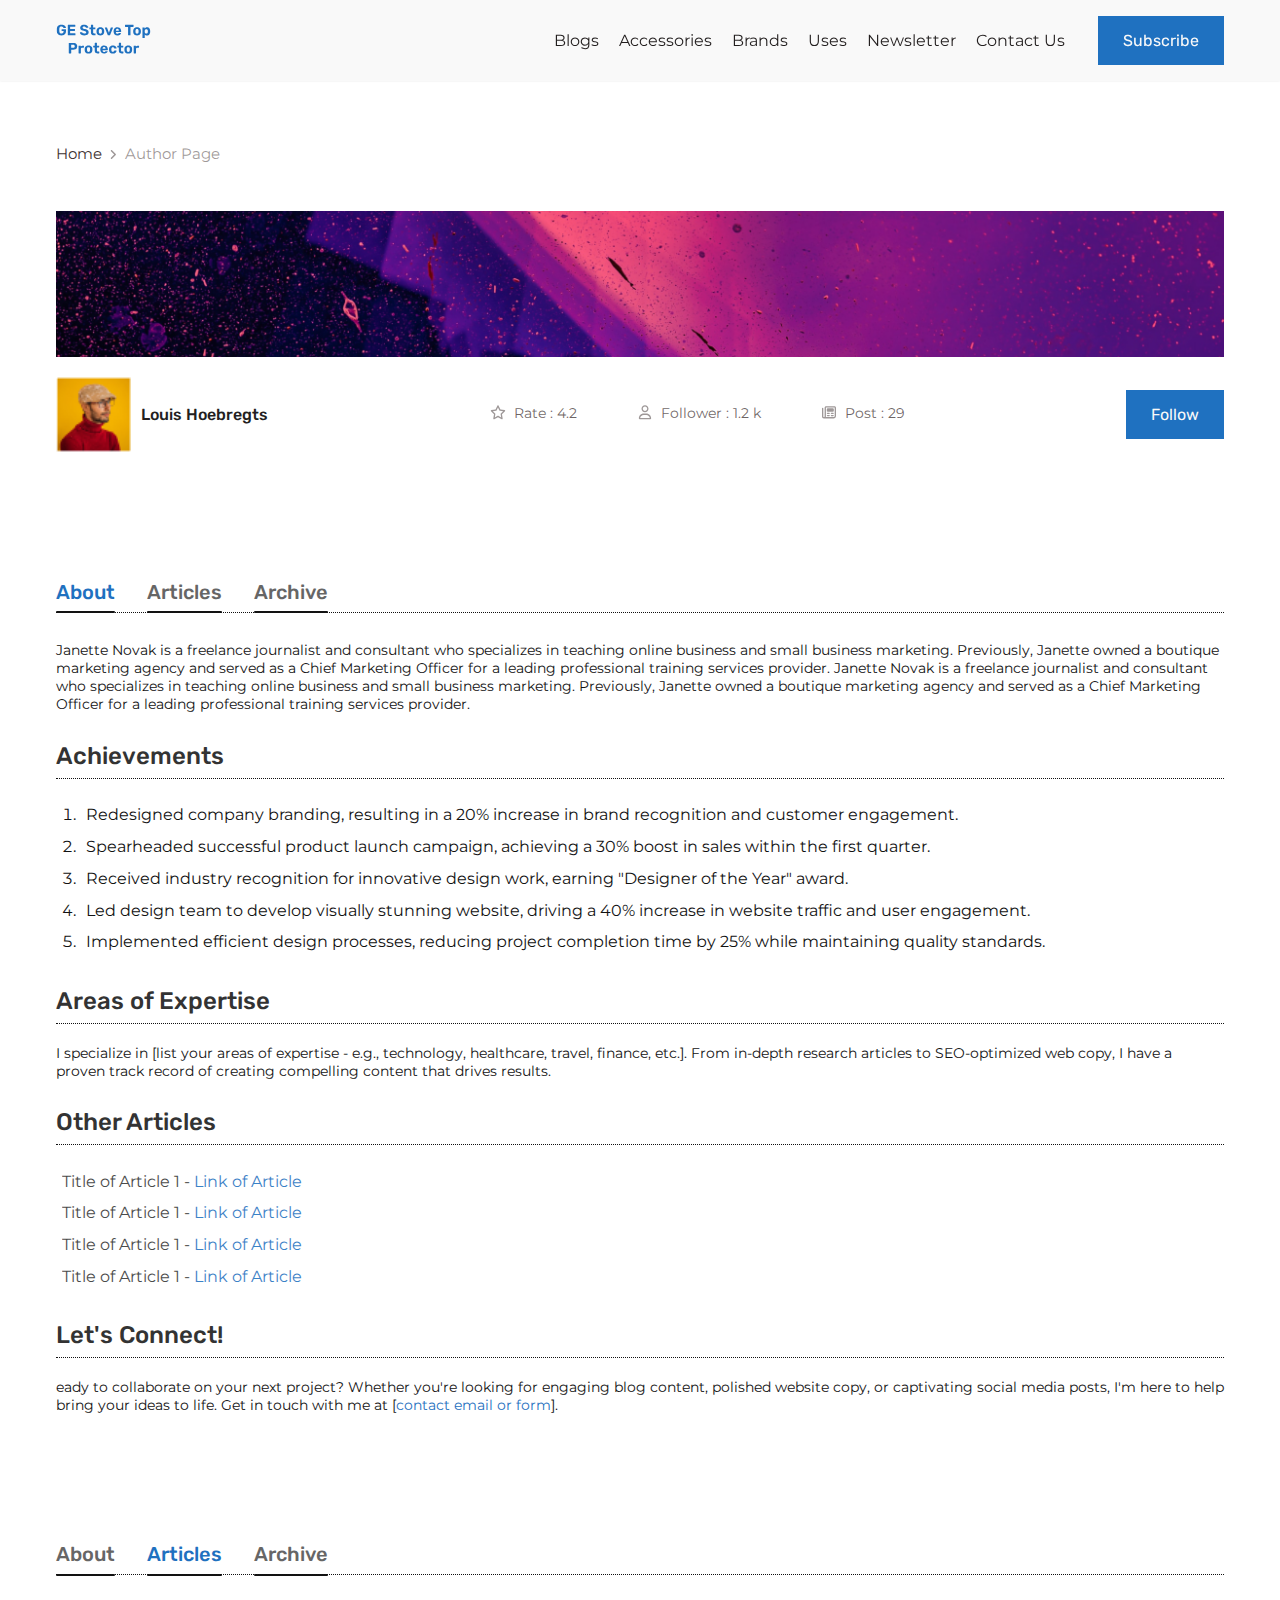
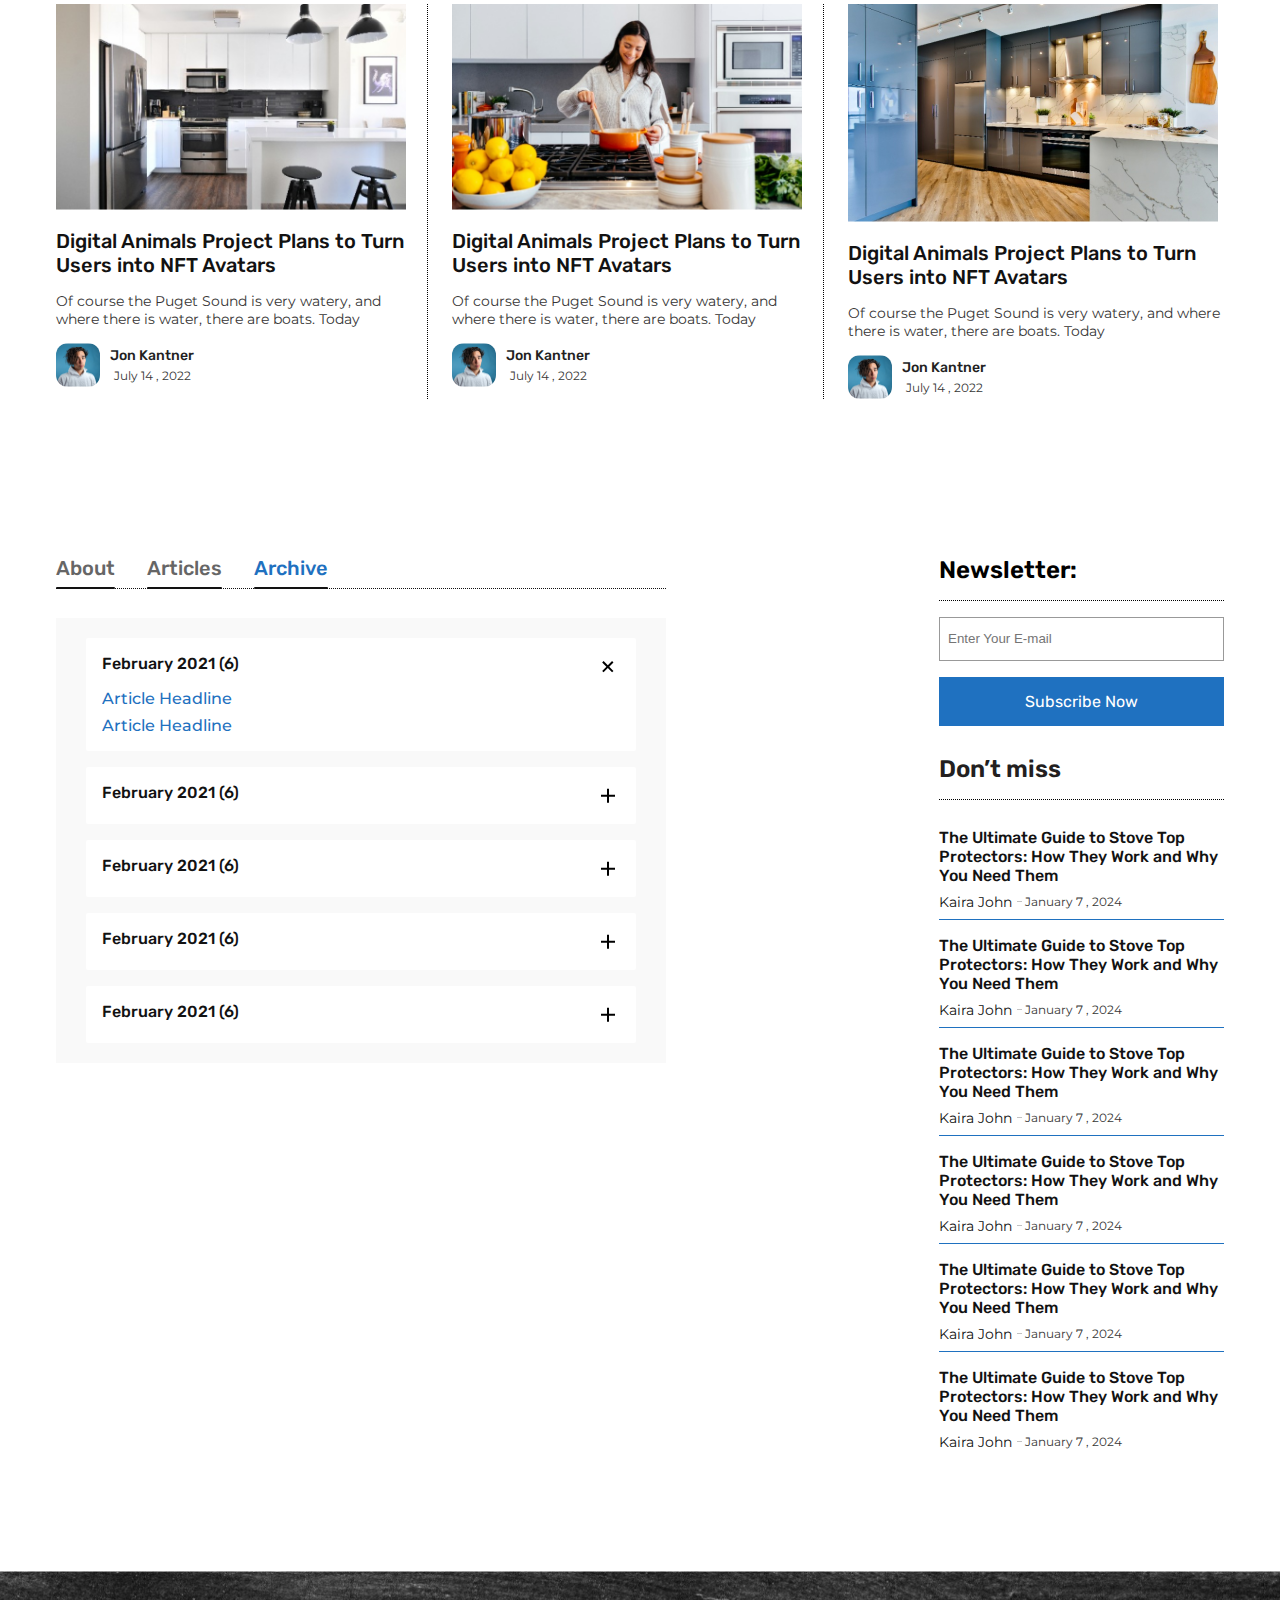
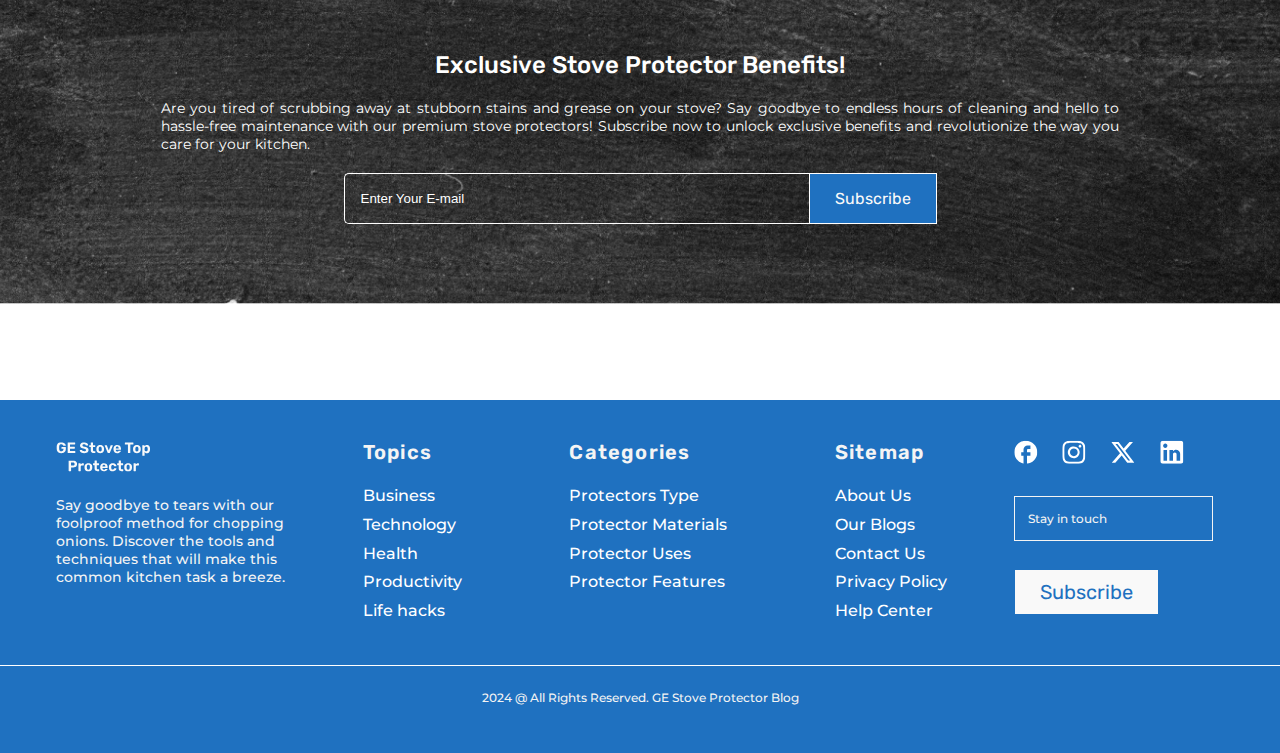
==== commit 46ac2bf5: "complete the mobile responsive" ====
--- a/author_page.html
+++ b/author_page.html
@@ -274,8 +274,15 @@
                     </div>
 
                 </div>
-            </div>
-
+
+                <!-- global_heading_bar -->
+                <div class="mobile_bottom_slider global_heading_bar flex_row">
+                    <div class="slider_btn ryt_slider_btn flex_row">
+                        <button><img src="assets/arrow_left_icon.svg" alt=""></button>
+                        <button><img src="assets/arrow_ryt_icon.svg" alt=""></button>
+                    </div>
+                </div>
+            </div>
         </section>
 
         <!-- author_pg_sec_4 -->
--- a/css/global.css
+++ b/css/global.css
@@ -169,6 +169,10 @@
 }
 
 
+.mobile_bottom_slider .slider_btn {
+  display: none;
+}
+
 /* breadcrumbs start css */
 .breadcrumb_container {
   align-items: center;
@@ -185,13 +189,13 @@
 }
 
 .breadcrumb_container .breadcrumb .breadcrumb-item:nth-child(1) a {
-  color: #3E3232;
+  color: #3e3232;
   font-size: 0.938rem;
   font-weight: 400;
 }
 
 .breadcrumb_container .breadcrumb .breadcrumb-item:nth-child(3) a {
-  color: #3E323280;
+  color: #3e323280;
   font-size: 0.938rem;
   font-weight: 400;
 }
@@ -382,7 +386,7 @@
 .global_stove_prot_benefit .stove_prot_benft_container p {
   font-weight: 400;
   color: var(--light_grey_clr);
-  text-align: center;
+  text-align: flex-start;
 }
 
 /* global_component (global_stove_prot_benefit) end */
@@ -548,8 +552,8 @@
 .global_subscribe_update form>button {
   border: 1px solid var(--white_body_clr);
 }
+
 /* global_component (global_subscribe_update) end */
-
 
 /*---- global_recomm_prodct_reviews_start ----*/
 .global_recomm_prodct_reviews .recomm_prodct_container {
@@ -567,14 +571,20 @@
   width: 100%;
   gap: 1.25rem;
 }
-
-.global_recomm_prodct_reviews .inner_col_container .inner_row_1 .col_1{
-  gap: .625rem;
-}
-.global_recomm_prodct_reviews .inner_col_container .inner_row_1 .col_1 .img_user a>img{
+.global_recomm_prodct_reviews .inner_col_container .inner_row_1 .wrap_1,
+.global_recomm_prodct_reviews .inner_col_container .inner_row_1 .wrap_2{
+  gap: 1rem;
+  align-items: center;
+}
+.global_recomm_prodct_reviews .inner_col_container .inner_row_1 .col_1 {
+  gap: 0.625rem;
+}
+
+.global_recomm_prodct_reviews .inner_col_container .inner_row_1 .col_1 .img_user a>img {
   width: 34px;
   height: 34px;
 }
+
 .global_recomm_prodct_reviews .inner_col_container .inner_row_1 .ryt_names {
   gap: 0.3rem;
 }
@@ -582,19 +592,19 @@
 .global_recomm_prodct_reviews .inner_col_container .inner_row_1 .ryt_names span:nth-of-type(1) {
   color: var(--heading_txt_brown_clr);
   font-family: var(--rubik_font_family);
-  font-size: .875rem;
+  font-size: 0.875rem;
   font-weight: 600;
 }
 
 .global_recomm_prodct_reviews .inner_col_container .inner_row_1 .ryt_names span:nth-of-type(2) {
-  font-size: .75rem;
+  font-size: 0.75rem;
   font-weight: 400;
   color: var(--sub_heading_grey_clr);
 }
 
 .global_recomm_prodct_reviews .inner_col_container .inner_row_1 {
   align-items: center;
-  gap: 1.25rem;
+  gap: 1rem;
 }
 
 .global_recomm_prodct_reviews .inner_col_container .inner_row_1 .lft_col,
@@ -640,8 +650,8 @@
   font-family: var(--rubik_font_family);
 }
 
-.global_recomm_prodct_reviews .inner_col_container .inner_row_1 .col_3{
-  gap: .625rem;
+.global_recomm_prodct_reviews .inner_col_container .inner_row_1 .col_3 {
+  gap: 0.625rem;
 }
 
 .global_recomm_prodct_reviews .inner_col_container .inner_row_1 .col_3 .stars>img {
@@ -649,11 +659,12 @@
   height: 16px;
 }
 
-.global_recomm_prodct_reviews .inner_col_container .inner_row_1 .col_3 .rating_wrap{
-  color: #3E3232BF;
-  font-size: .75rem;
-}
-.global_recomm_prodct_reviews .inner_col_container .inner_row_1 .col_3 .rating_wrap>span{
+.global_recomm_prodct_reviews .inner_col_container .inner_row_1 .col_3 .rating_wrap {
+  color: #3e3232bf;
+  font-size: 0.75rem;
+}
+
+.global_recomm_prodct_reviews .inner_col_container .inner_row_1 .col_3 .rating_wrap>span {
   color: var(--primary_heading_blue_clr);
 }
 
@@ -665,9 +676,8 @@
 .global_recomm_prodct_reviews .inner_col_container .inner_row_1 .shares_view span {
   color: var(--sub_heading_grey_clr);
   font-weight: 400;
-  font-size: .75rem;
-}
-
+  font-size: 0.75rem;
+}
 
 .global_recomm_prodct_reviews .inner_col_container .inner_row_2 {
   gap: 1rem;
@@ -684,14 +694,14 @@
   color: var(--sub_heading_grey_clr);
 }
 
-
-.global_recomm_prodct_reviews .inner_col_container .r_content .btns_wrap{
+.global_recomm_prodct_reviews .inner_col_container .r_content .btns_wrap {
   gap: 1rem;
 }
+
 .global_recomm_prodct_reviews .inner_col_container .r_content .btns_wrap a:nth-of-type(2):hover {
-background-color: var(--bg_white_smoke_clr);
-color: var(--primary_heading_blue_clr);
-border: 1px solid var(--primary_heading_blue_clr);
+  background-color: var(--bg_white_smoke_clr);
+  color: var(--primary_heading_blue_clr);
+  border: 1px solid var(--primary_heading_blue_clr);
 }
 
 /*------ accordion css start -----*/
@@ -705,7 +715,7 @@
 .global_recomm_prodct_reviews .accordion_card {
   width: 100%;
   height: fit-content;
-  padding: .5rem 0 0 .5rem!important;
+  padding: 0.5rem 0 0 0.5rem !important;
 }
 
 .global_recomm_prodct_reviews .accordion_card hr {
@@ -733,7 +743,7 @@
 .global_recomm_prodct_reviews .accordion_card .faq_content li {
   margin-left: 1.2rem;
   color: var(--dark_charcoal_clr);
-  font-size: .875rem;
+  font-size: 0.875rem;
   font-weight: 400;
   padding-block: 0.4rem;
 }
@@ -746,8 +756,265 @@
 .global_recomm_prodct_reviews .accordion_card.active .rotate_180 {
   transform: rotate(180deg);
 }
+
 /*---- global_recomm_prodct_reviews_end ----*/
 
+
+/* global_latest_post_component_css start */
+.r_col_container {
+  max-width: 285px;
+  width: 100%;
+  gap: 1rem;
+}
+
+.r_col_container>span {
+  color: var(--heading_txt_brown_clr);
+  font-size: 1.5rem;
+  font-weight: 600;
+  padding-bottom: 1rem;
+  border-bottom: 1px dotted #000000;
+  font-family: var(--rubik_font_family);
+  margin-bottom: 0.75rem;
+}
+
+.r_col_container .post_1>a {
+  font-size: 1rem;
+  font-weight: 500;
+  color: #121212;
+  padding-bottom: 0.5rem;
+  font-family: var(--rubik_font_family);
+}
+
+.r_col_container .profile_info .user a.grey_txt {
+  color: #121212;
+  font-weight: 400;
+  font-size: 0.875rem;
+}
+
+.r_col_container .profile_info .user a.grey_txt:hover {
+  color: var(--primary_heading_blue_clr);
+}
+
+.r_col_container .post_1 {
+  border-bottom: 1px solid var(--primary_heading_blue_clr);
+  padding-bottom: 0.5rem;
+}
+
+.r_col_container a:hover {
+  color: var(--primary_heading_blue_clr);
+}
+
+.r_col_container .post_1:last-of-type {
+  border-bottom: none;
+}
+
+.r_col_container .post_1 .profile_info {
+  align-items: center;
+  gap: 0.3rem;
+}
+
+.r_col_container .post_1 .profile_info .date_info span {
+  font-size: 0.75rem;
+  color: #363535;
+  font-weight: 400;
+}
+
+.r_col_container .post_1 .profile_info .date_info::before {
+  content: "";
+  width: 5px;
+  height: 1.5px;
+  background-color: #66666666;
+}
+
+.r_col_container .post_1 .profile_info .user,
+.date_info {
+  align-items: center;
+  gap: 0.2rem;
+  /* white-space: nowrap; */
+}
+
+/* latest_post_component_css end */
+
+/* social_links_component_css start */
+.global_social_wrapper {
+  gap: 3rem !important;
+  position: relative;
+  padding-left: clamp(20px, 5vw, 50px);
+  height: fit-content;
+}
+
+.global_social_wrapper::before {
+  content: "";
+  position: absolute;
+  top: 0;
+  left: 0;
+  height: 100%;
+  width: 1px;
+  background-color: transparent;
+  border-left: 1px dotted #000000;
+}
+
+.global_social_wrapper .col_1 {
+  max-width: 285px;
+  width: 100%;
+}
+
+.global_social_wrapper .col_1 span {
+  font-size: 1.5rem;
+  font-weight: 600;
+  padding-bottom: 1rem;
+  border-bottom: 1px dotted #000000;
+  font-family: var(--rubik_font_family);
+}
+
+.global_social_wrapper .social_links {
+  margin-top: 1rem;
+  gap: 0.5rem;
+}
+
+.global_social_wrapper .social_links .icon_1 {
+  background-color: #000000;
+  padding: 0.3rem 0.55rem;
+  display: flex;
+  align-items: center;
+  justify-content: space-between;
+}
+
+.global_social_wrapper .social_links .icon_1:nth-of-type(1):hover {
+  background-color: #516eab;
+}
+
+.global_social_wrapper .social_links .icon_1:nth-of-type(2):hover {
+  background-color: #e14e42;
+}
+
+.global_social_wrapper .social_links .icon_1:nth-of-type(3):hover {
+  background-color: #29c5f6;
+}
+
+.global_social_wrapper .social_links .icon_1 a>img {
+  width: 20px;
+  height: 20px;
+  margin-top: 0.3rem;
+}
+
+.global_social_wrapper .social_links .icon_1 a {
+  color: var(--white_body_clr);
+  font-size: 0.75rem;
+  font-weight: 500;
+  width: max-content;
+}
+
+.global_social_wrapper .social_links .icon_1 .l_txt {
+  align-items: center;
+  gap: 0.4rem;
+}
+
+.global_social_wrapper .social_links .icon_1 .r_line_txt_wrap>a {
+  color: var(--white_body_clr);
+}
+
+.global_social_wrapper .social_links .icon_1 .r_line_txt_wrap {
+  gap: 0.5rem;
+  align-items: center;
+}
+
+.global_social_wrapper .social_links .icon_1 .line {
+  width: 0.5px;
+  height: 40px;
+  background-color: #686363;
+}
+
+.global_social_wrapper .social_links .icon_1:hover .line {
+  background-color: #f5f5f5;
+}
+
+/* social_links_component_css end */
+
+/* newsletter_css_start */
+.r_col_wrapper .col_2 {
+  max-width: 285px;
+  width: 100%;
+}
+
+.r_col_wrapper .col_2 span {
+  font-size: 1.5rem;
+  font-weight: 600;
+  padding-bottom: 1rem;
+  border-bottom: 1px dotted #000000;
+  font-family: var(--rubik_font_family);
+}
+
+.r_col_wrapper .col_2 .inner_content {
+  margin-top: 1rem;
+  gap: 1rem;
+}
+
+.r_col_wrapper .col_2 input {
+  border: 1px solid #999999;
+  outline: none;
+  color: #999999;
+  height: 2.75rem;
+  padding: 1rem 0.5rem;
+}
+
+.r_col_wrapper .col_2 button {
+  background-color: var(--primary_heading_blue_clr);
+  color: var(--white_body_clr);
+  padding: 15px 35px !important;
+  border: none;
+  font-size: 1rem;
+  font-weight: 400;
+  font-family: var(--rubik_font_family);
+}
+
+.r_col_wrapper .col_2 button:hover {
+  background-color: var(--bg_white_smoke_clr);
+  color: var(--primary_heading_blue_clr);
+  border: 1px solid var(--primary_heading_blue_clr);
+}
+
+/* newsletter_css_end */
+
+/* advertisement_css start */
+/* .advertisement_col_4 > a {
+    position: relative;
+    width: 100%;
+    height: 100%;
+  } */
+
+/* .advertisement_col_4 .txt_over_img span {
+    font-size: 2rem;
+    font-weight: 400;
+    font-family: var(--bigshot_one_font-family);
+    color: var(--solid_white_clr);
+  } */
+
+/* .advertisement_col_4 .txt_over_img > a {
+    font-size: 1rem;
+    font-weight: 400;
+    color: #d9d9d9;
+  } */
+
+/* .advertisement_col_4 .txt_over_img {
+    position: absolute;
+    background-color: transparent;
+    transform: translate(22%, -280%);
+    gap: 1rem;
+    align-items: center;
+  } */
+/* advertisement_css end */
+
+/* position_sticky css start*/
+.sticky {
+  position: -webkit-sticky;
+  /* For Safari */
+  position: sticky;
+  top: 7rem;
+  gap: 4rem;
+}
+
+/* position_sticky css end*/
 
 /*-------- global_faq_sec start --------*/
 .faq_sec {
@@ -779,7 +1046,7 @@
   width: 100%;
 }
 
-.faq_sec .inner_content {
+.faq_sec > .inner_content {
   width: 90%;
 }
 
@@ -804,7 +1071,7 @@
 
 .faq_sec .accordion_card.active .faq_content {
   max-height: 1000px;
-  padding-top: .5rem;
+  padding-top: 0.5rem;
 }
 
 .faq_sec .accordion_card .cross_x {
@@ -815,8 +1082,8 @@
 .faq_sec .accordion_card.active .cross_x {
   transform: rotate(45deg);
 }
+
 /*-------- global_faq_sec end --------*/
-
 
 /*------------ footer css -----------*/
 footer {
@@ -982,6 +1249,18 @@
     margin-top: 6rem;
   }
 
+  .global_heading_bar .ryt_slider_btn {
+    display: none;
+  }
+
+  .mobile_bottom_slider {
+    justify-content: center;
+  }
+
+  .mobile_bottom_slider .slider_btn {
+    display: flex;
+  }
+
   /* global_css end */
 
   /* component_css start */
@@ -1190,260 +1469,137 @@
   .mobile_footer .accordion_card.active .rotate_180 {
     transform: rotate(0deg);
   }
-}
-
-/* latest_post_component_css start */
-.r_col_container {
-  max-width: 285px;
-  width: 100%;
-  gap: 1rem;
-}
-
-.r_col_container>span {
-  color: var(--heading_txt_brown_clr);
-  font-size: 1.5rem;
-  font-weight: 600;
-  padding-bottom: 1rem;
-  border-bottom: 1px dotted #000000;
-  font-family: var(--rubik_font_family);
-  margin-bottom: .75rem;
-}
-
-.r_col_container .post_1>a {
-  font-size: 1rem;
-  font-weight: 500;
-  color: #121212;
-  padding-bottom: 0.5rem;
-  font-family: var(--rubik_font_family);
-}
-
-.r_col_container .profile_info .user a.grey_txt {
-  color: #121212;
-  font-weight: 400;
-  font-size: 0.875rem;
-}
-
-.r_col_container .profile_info .user a.grey_txt:hover {
-  color: var(--primary_heading_blue_clr);
-}
-
-.r_col_container .post_1 {
-  border-bottom: 1px solid var(--primary_heading_blue_clr);
-  padding-bottom: 0.5rem;
-}
-
-.r_col_container a:hover {
-  color: var(--primary_heading_blue_clr);
-}
-
-.r_col_container .post_1:last-of-type {
-  border-bottom: none;
-}
-
-.r_col_container .post_1 .profile_info {
-  align-items: center;
-  gap: 0.3rem;
-}
-
-.r_col_container .post_1 .profile_info .date_info span {
-  font-size: 0.75rem;
-  color: #363535;
-  font-weight: 400;
-}
-
-.r_col_container .post_1 .profile_info .date_info::before {
-  content: "";
-  width: 5px;
-  height: 1.5px;
-  background-color: #66666666;
-}
-
-.r_col_container .post_1 .profile_info .user,
-.date_info {
-  align-items: center;
-  gap: 0.2rem;
-  /* white-space: nowrap; */
-}
-
-/* latest_post_component_css end */
-
-/* social_links_component_css start */
-.global_social_wrapper {
-  gap: 3rem !important;
-  position: relative;
-  padding-left: clamp(20px, 5vw, 50px);
-  height: fit-content;
-}
-
-.global_social_wrapper::before {
-  content: "";
-  position: absolute;
-  top: 0;
-  left: 0;
-  height: 100%;
-  width: 1px;
-  background-color: transparent;
-  border-left: 1px dotted #000000;
-}
-
-.global_social_wrapper .col_1 {
-  max-width: 285px;
-  width: 100%;
-}
-
-.global_social_wrapper .col_1 span {
-  font-size: 1.5rem;
-  font-weight: 600;
-  padding-bottom: 1rem;
-  border-bottom: 1px dotted #000000;
-  font-family: var(--rubik_font_family);
-}
-
-.global_social_wrapper .social_links {
-  margin-top: 1rem;
-  gap: 0.5rem;
-}
-
-.global_social_wrapper .social_links .icon_1 {
-  background-color: #000000;
-  padding: 0.3rem 0.55rem;
-  display: flex;
-  align-items: center;
-  justify-content: space-between;
-}
-
-.global_social_wrapper .social_links .icon_1:nth-of-type(1):hover {
-  background-color: #516eab;
-}
-
-.global_social_wrapper .social_links .icon_1:nth-of-type(2):hover {
-  background-color: #e14e42;
-}
-
-.global_social_wrapper .social_links .icon_1:nth-of-type(3):hover {
-  background-color: #29c5f6;
-}
-
-.global_social_wrapper .social_links .icon_1 a>img {
-  width: 20px;
-  height: 20px;
-  margin-top: 0.3rem;
-}
-
-.global_social_wrapper .social_links .icon_1 a {
-  color: var(--white_body_clr);
-  font-size: 0.75rem;
-  font-weight: 500;
-  width: max-content;
-}
-
-.global_social_wrapper .social_links .icon_1 .l_txt {
-  align-items: center;
-  gap: 0.4rem;
-}
-
-.global_social_wrapper .social_links .icon_1 .r_line_txt_wrap>a {
-  color: var(--white_body_clr);
-}
-
-.global_social_wrapper .social_links .icon_1 .r_line_txt_wrap {
-  gap: 0.5rem;
-  align-items: center;
-}
-
-.global_social_wrapper .social_links .icon_1 .line {
-  width: 0.5px;
-  height: 40px;
-  background-color: #686363;
-}
-
-.global_social_wrapper .social_links .icon_1:hover .line {
-  background-color: #f5f5f5;
-}
-
-/* social_links_component_css end */
-
-/* newsletter_css_start */
-.r_col_wrapper .col_2 {
-  max-width: 285px;
-  width: 100%;
-}
-
-.r_col_wrapper .col_2 span {
-  font-size: 1.5rem;
-  font-weight: 600;
-  padding-bottom: 1rem;
-  border-bottom: 1px dotted #000000;
-  font-family: var(--rubik_font_family);
-}
-
-.r_col_wrapper .col_2 .inner_content {
-  margin-top: 1rem;
-  gap: 1rem;
-}
-
-.r_col_wrapper .col_2 input {
-  border: 1px solid #999999;
-  outline: none;
-  color: #999999;
-  height: 2.75rem;
-  padding: 1rem 0.5rem;
-}
-
-.r_col_wrapper .col_2 button {
-  background-color: var(--primary_heading_blue_clr);
-  color: var(--white_body_clr);
-  padding: 15px 35px !important;
-  border: none;
-  font-size: 1rem;
-  font-weight: 400;
-  font-family: var(--rubik_font_family);
-}
-
-.r_col_wrapper .col_2 button:hover {
-  background-color: var(--bg_white_smoke_clr);
-  color: var(--primary_heading_blue_clr);
-  border: 1px solid var(--primary_heading_blue_clr);
-}
-
-/* newsletter_css_end */
-
-/* advertisement_css start */
-/* .advertisement_col_4 > a {
-    position: relative;
+
+  /* global_component_css_start */
+  .global_popular_posts .global_popular_posts_container{
+    gap: 1.8rem;
+  }
+  .global_inner_posts_wrapper {
+    grid-template-columns: repeat(1, 1fr);
+    gap: 1.8rem;
+  }
+
+  .global_inner_posts_wrapper .popular_post_1:not(:last-child) {
+    padding-right: 0!important;
+  }
+
+  .global_inner_posts_wrapper .popular_post_1:not(:last-child)::after {
+    display: none;
+  }
+
+  .global_inner_posts_wrapper .popular_post_1 {
+    max-width: 100%;
+    padding-bottom: 2rem;
+    border-bottom: 1px dotted #000000;
+  }
+
+  .global_inner_posts_wrapper .popular_post_1 .img_col_1 a {
     width: 100%;
-    height: 100%;
-  } */
-
-/* .advertisement_col_4 .txt_over_img span {
-    font-size: 2rem;
-    font-weight: 400;
-    font-family: var(--bigshot_one_font-family);
-    color: var(--solid_white_clr);
-  } */
-
-/* .advertisement_col_4 .txt_over_img > a {
-    font-size: 1rem;
-    font-weight: 400;
-    color: #d9d9d9;
-  } */
-
-/* .advertisement_col_4 .txt_over_img {
-    position: absolute;
-    background-color: transparent;
-    transform: translate(22%, -280%);
+  }
+
+  .global_popular_posts .global_popular_posts_container>a {
+    display: none;
+  }
+
+  .global_stove_prot_benefit .stove_prot_benft_container {
+    max-width: 330px;
+    width: 100%;
+    padding-inline: 0;
+    padding-block: 5rem;
+  }
+
+  .global_stove_prot_benefit .stove_prot_benft_container span {
+    text-align: center;
+    font-size: 1.25rem;
+  }
+
+  .global_stove_prot_benefit {
+    background-image: url("/assets/mobile_global_stove_prot_benefit.png");
+  }
+  .global_prod_review .global_prod_review_container{
+    gap: 1.8rem;
+  }
+  .global_prod_review .inner_prod_review_wrapper {
+    grid-template-columns: repeat(1, 1fr);
+  }
+
+  .global_prod_review .inner_prod_review_wrapper .inner_review_post_1 {
+    flex-direction: column;
+    border-bottom: 1px dotted #000000 !important;
+    padding-bottom: 2rem !important;
+  }
+
+  .global_prod_review .inner_prod_review_wrapper .inner_review_post_1 a>img {
+    width: 100%;
+  }
+  .global_recomm_prodct_reviews .recomm_prodct_container{
+    gap: 1.8rem;
+  }
+  .global_recomm_prodct_reviews .inner_col_container {
+    flex-direction: column;
+    gap: 1rem;
+  }
+
+  .global_recomm_prodct_reviews .inner_col_container .l_content .img_container > img {
+    width: 100%;
+  }
+  .global_recomm_prodct_reviews .inner_col_container .inner_row_1{
+    flex-direction: column;
+    align-items: flex-start;
+  }
+  .global_subscribe_update {
+  opacity: 80%;
+  }
+  .global_subscribe_update .subscribe_update_container h1{
+    text-align: center;
+  }
+  .global_subscribe_update .sub_container{
+    max-width: 330px;
+    width: 100%;
+    gap: 1rem;
+    padding: 5rem 0;
+  }
+  .global_subscribe_update .subscribe_update_container p{
+    text-align: center;
+  }
+  .global_subscribe_update form{
+    flex-direction: column;
     gap: 1rem;
     align-items: center;
-  } */
-/* advertisement_css end */
-
-/* position_sticky css start*/
-.sticky {
-  position: -webkit-sticky;
-  /* For Safari */
-  position: sticky;
-  top: 7rem;
-  gap: 4rem;
-}
-
-/* position_sticky css end*/+  }
+  .global_subscribe_update form>input{
+    border: 1px solid var(--white_body_clr);
+    border-radius: 5px 5px 5px 5px;
+    padding: 1rem 1rem;
+  }
+  .global_subscribe_update form>button{
+    border: none;
+  }
+
+  /* social_links_component_css start */
+.global_social_wrapper {
+  padding-left: 0!important;
+
+}
+.global_social_wrapper::before{
+  display: none;
+}
+.global_social_wrapper .col_1,
+.r_col_wrapper .col_2,
+.r_col_container{
+  max-width: 100%!important;
+}
+}
+
+
+
+
+
+
+
+
+
+
+
+
+
--- a/css/author_page.css
+++ b/css/author_page.css
@@ -203,3 +203,35 @@
 }
 /* author_pg_sec_4_end */
 
+
+/*--------------- Mobile_screen_css start ---------------*/
+@media screen and (max-width: 480px) {
+  .author_pg_sec_1 .author_row_wrap {
+    flex-wrap: wrap;
+    align-items: center;
+    gap: .5rem;
+}
+.author_pg_sec_1 .author_row_wrap .inner_col_1 {
+  align-items: center;
+  order: 1;
+}
+
+.author_pg_sec_1 .author_row_wrap .inner_col_2_wrap {
+    order: 2;
+    margin-top: 1rem;
+    gap: .5rem;
+}
+
+.author_pg_sec_1 .author_row_wrap >a {
+  order: 1;
+}
+.author_pg_sec_4 .faq_sec{
+  flex-direction: column;
+  gap: 3rem;
+}
+
+.author_pg_sec_4 .inner_faq_accordion_wrapper{
+  max-width: 330px;
+  width: 100%;
+}
+}